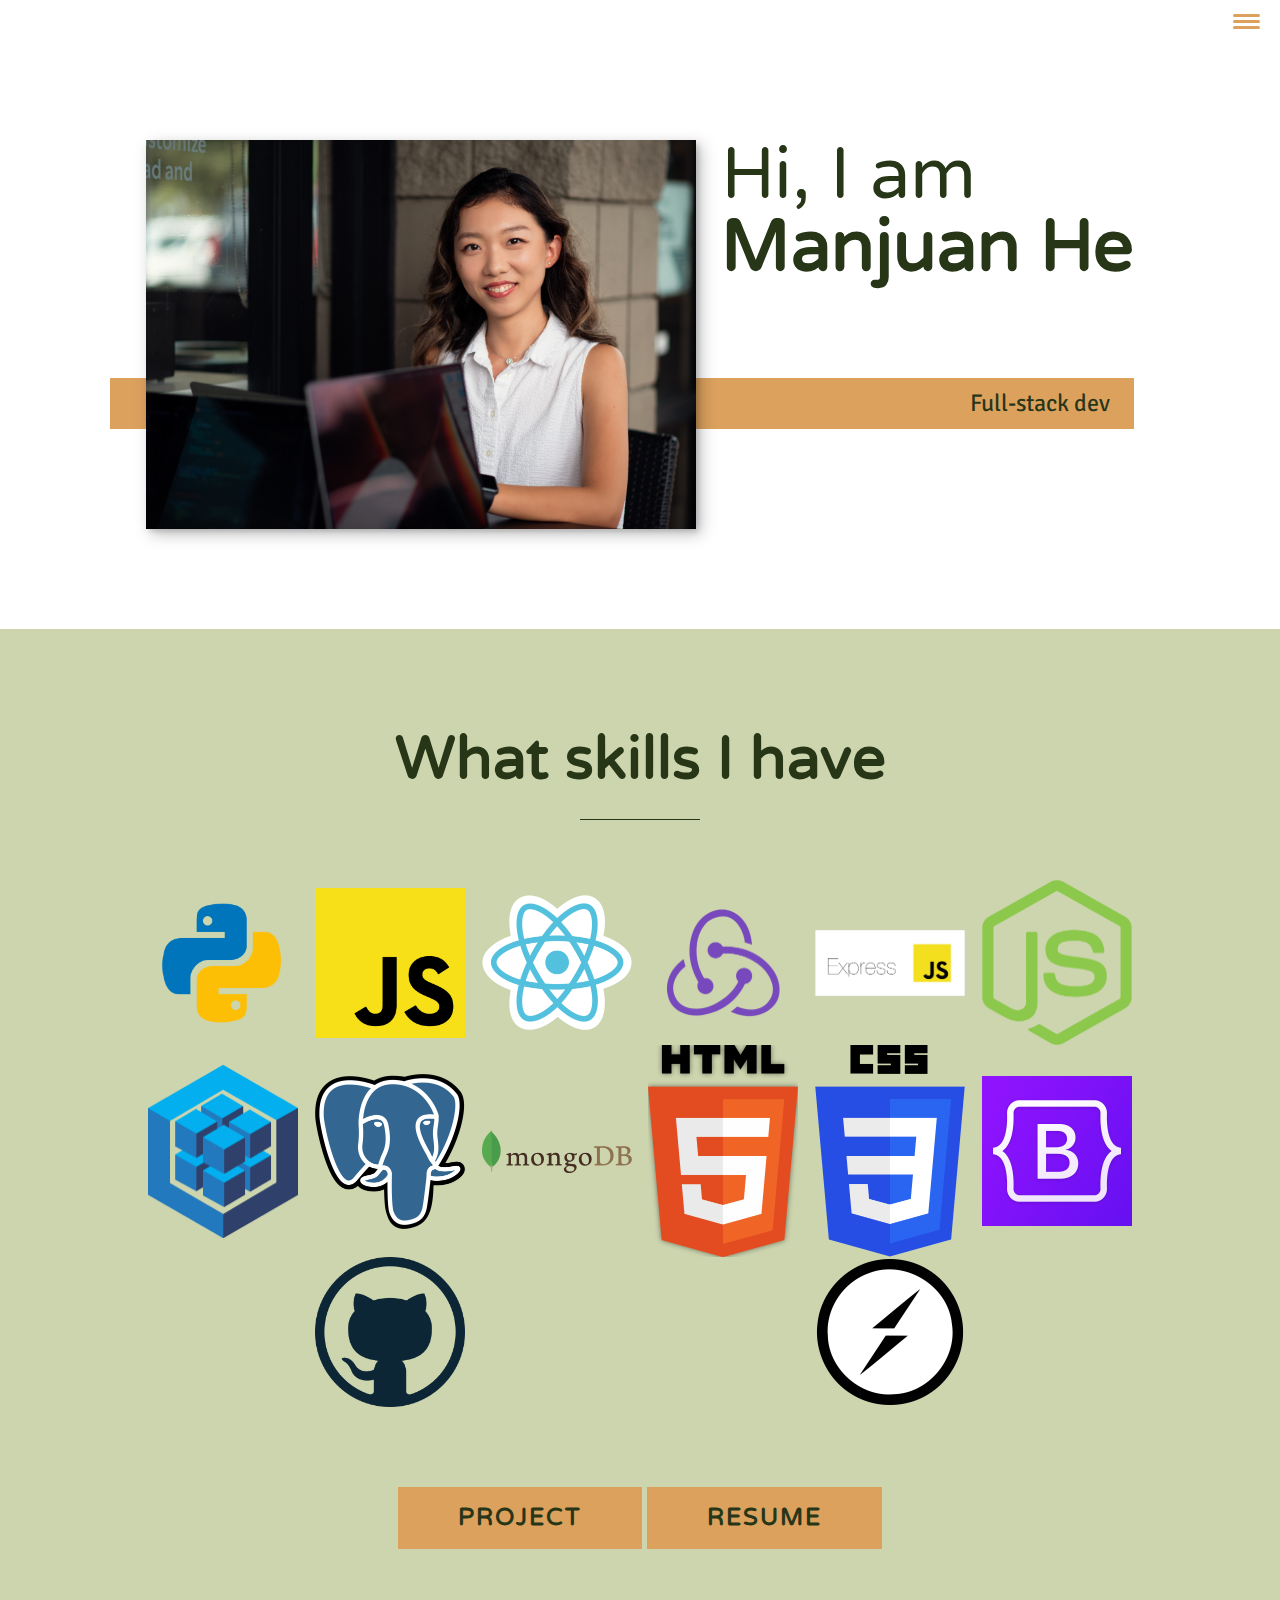
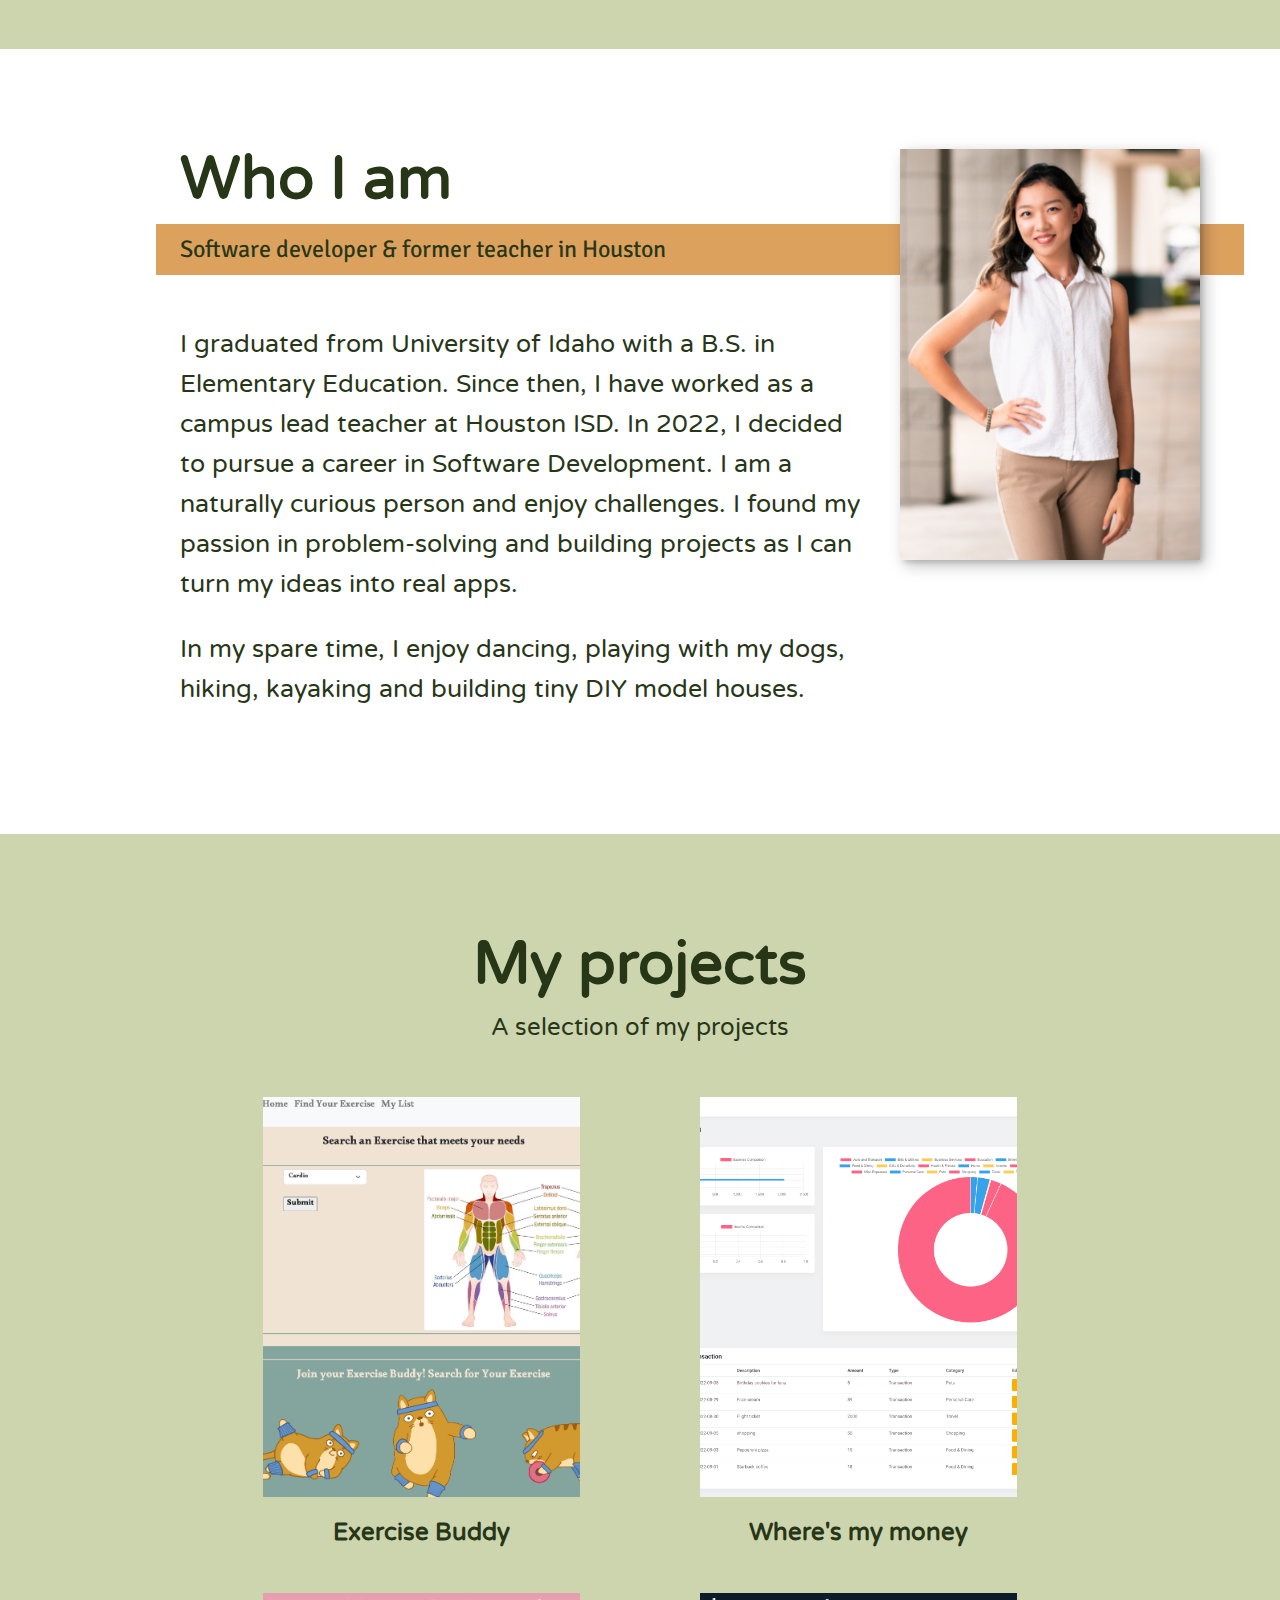
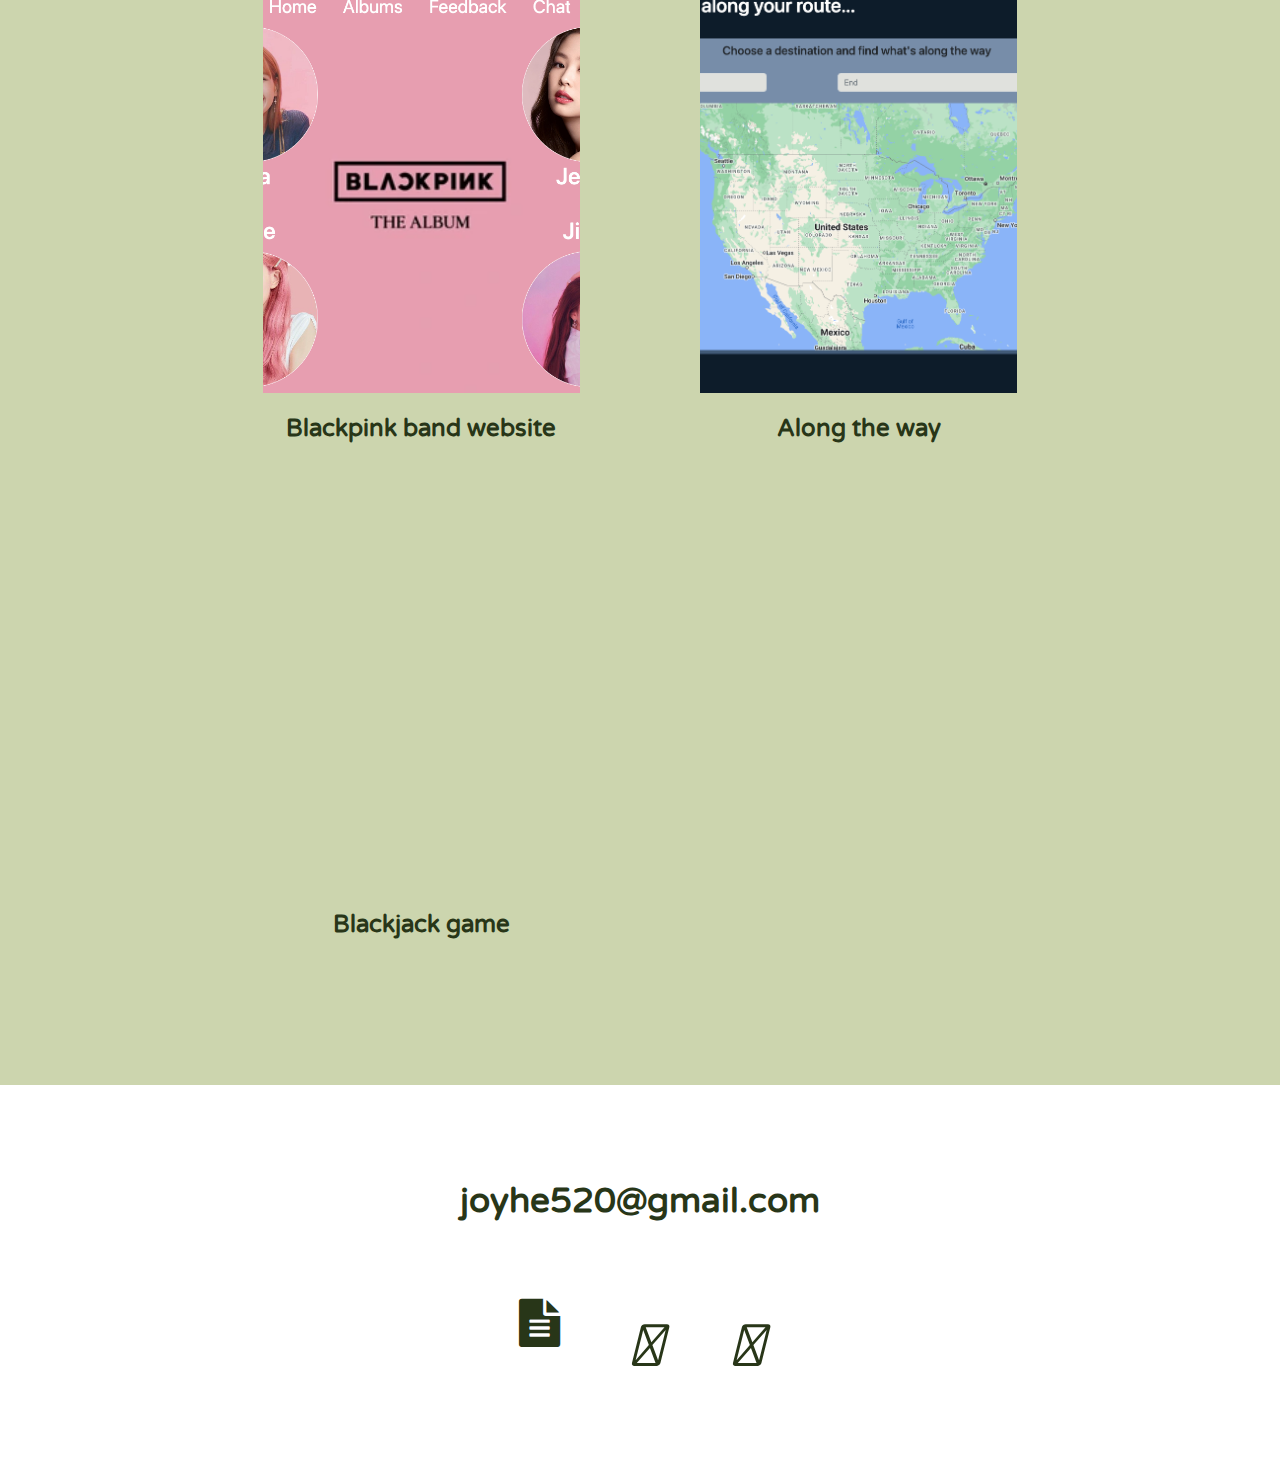
==== index.html @ 4881d10e "redux and mongodb skills added" ====
<!DOCTYPE html>
<html lang="en">
<head>
    <meta charset="UTF-8">
    <meta http-equiv="X-UA-Compatible" content="IE=edge">
    <meta name="viewport" content="width=device-width, initial-scale=1.0">
    <title>Manjuan Portfolio Website</title>
    <link rel="icon" type="image/x-icon" href="/img/favicon2.ico">

    <link rel="stylesheet" href="https://cdnjs.cloudflare.com/ajax/libs/normalize/7.0.0/normalize.min.css">
    <link rel="stylesheet" href="https://cdnjs.cloudflare.com/ajax/libs/font-awesome/5.11.2/css/all.css" integrity="sha256-46qynGAkLSFpVbEBog43gvNhfrOj+BmwXdxFgVK/Kvc=" crossorigin="anonymous" />  

    <!-- <link rel="stylesheet" href="https://fonts.googleapis.com/css?family=Source+Code+Pro:400,900|Source+Sans+Pro:300,900&display=swap" rel="stylesheet"> -->
    <link rel="stylesheet" href="css/style.css">
    <link rel="stylesheet" href="https://cdnjs.cloudflare.com/ajax/libs/font-awesome/4.7.0/css/font-awesome.min.css">

    <!-- <link href="https://fonts.googleapis.com/css2?family=Cormorant+SC&family=Edu+VIC+WA+NT+Beginner&family=Kanit:wght@200&family=Mouse+Memoirs&display=swap" rel="stylesheet"> -->

    <link rel="preconnect" href="https://fonts.googleapis.com">
    <link rel="preconnect" href="https://fonts.gstatic.com" crossorigin>
    <link href="https://fonts.googleapis.com/css2?family=Cormorant+SC&family=Edu+VIC+WA+NT+Beginner&family=Indie+Flower&family=Kanit:wght@200&family=Mouse+Memoirs&family=Roboto+Slab:wght@300&family=Signika+Negative&family=Varela+Round&display=swap" rel="stylesheet">
    
</head>
<body>
    
    <header>
        <div class="logo">
            <img src="" alt="">
        </div>

        <button class="nav-toggle" aria-label="toggle navigation">
            <span class="hamburger"></span>
        </button>

        <nav class="nav">
            <ul class="nav__list">
                
                <li class="nav__item"><a href="#home" class="nav__link">Home</a></li>
                <li class="nav__item"><a href="#skills" class="nav__link">My Skills</a></li>
                <li class="nav__item"><a href="#about" class="nav__link">About Me</a></li> 
                <li class="nav__item"><a href="#projects" class="nav__link">My Projects</a></li>
            </ul>
        </nav>
    </header>

    <!-- introduction -->
    <section class="intro" id="home">
        <h1 class="section__title section__title--intro">
            Hi, I am <strong>Manjuan He</strong>
        </h1>
        <p class="section__subtitle section__subtitle--intro"> Full-stack dev</p>
        <img src="img/mj.JPG" alt="a picture of Manjuan He" class="intro__img">
    </section>


   
    <!-- my skills -->
    <section class="my-skills" id="skills">
        <h2 class="section__title section__title--skills">What skills I have</h2>
        <div class="skill">
            <div class="skills">
                <img src="img/python.png" alt="python" class="skill-img">
                <img src="img/js.png" alt="js" class="skill-img">
                <img src="img/react.png" alt="react" class="skill-img">
                <img src="img/redux-logo.png" alt="redux" class="skill-img">
                <img src="img/express.png" alt="express" class="skill-img">
                <img src="img/nodejs.png" alt="node" class="skill-img">
                <img src="img/sequelize.png" alt="sequelize" class="skill-img">
                <img src="img/postgresql.png" alt="postgresql" class="skill-img">
                <img src="img/mongodb.png" alt="mongodb" class="skill-img">
                <img src="img/html.png" alt="html" class="skill-img">
                <img src="img/css.png" alt="css" class="skill-img">
                <img src="img/bootstrap.png" alt="bootstrap" class="skill-img">
                <img src="img/github.webp" alt="github" class="skill-img">
                <img src="img/socket_io.png" alt="socket.io" class="skill-img">
               
                
                
               
            </div>       
        </div>

        <a href="#projects" class="btn btn-skill">Project</a>
        <a href="img/manjuan_he_2022resume.pdf" class="btn btn-skill" target="_blank">Resume</a>
    </section>



     <!-- about me -->
     <section class="about-me" id="about">
        <h2 class="section__title section__title--about">Who I am</h2>
        <p class="section__subtitle section__subtitle--about">Software developer & former teacher in Houston</p>

        <div class="about-me__body">
            <p>I graduated from University of Idaho with a B.S. in Elementary Education. Since then, I have worked as a campus lead teacher at Houston ISD. In 2022, I decided to pursue a career in Software Development. I am a naturally curious person and enjoy challenges. I found my passion in problem-solving and building projects as I can turn my ideas into real apps.</p>
            <p>In my spare time, I enjoy dancing, playing with my dogs, hiking, kayaking and building tiny DIY model houses. </p>
        </div>

        <img src="img/mj22.png" alt="Manjuan He" class="about-me__img">
    </section>




    <!-- my project -->
    <section class="my-project" id="projects">
        <h2 class="section__title section__title--project">My projects</h2>
        <p class="section__subtitle section__subtitle--project">A selection of my projects</p>

        <div class="portfolio">
            <!-- Portfolio item 05 -->
            <a href="portfolio-item05.html" class="portfolio__item">
                <img src="img/exerciseBuddy.png" alt="" class="portfolio__img">
                <h3 class="portfolio-title">Exercise Buddy</h3>
            </a>

            <!-- Portfolio item 01 -->
            <a href="portfolio-item01.html" class="portfolio__item">
                <img src="img/budget.png" alt="" class="portfolio__img">
                <h3 class="portfolio-title">Where's my money</h3>
            </a>

            <!-- Portfolio item 02 -->
            <a href="portfolio-item02.html" class="portfolio__item">
                <img src="img/bandweb.png" alt="" class="portfolio__img">
                <h3 class="portfolio-title">Blackpink band website</h3>
            </a>

            <!-- Portfolio item 03 -->
            <a href="portfolio-item03.html" class="portfolio__item">
                <img src="img/alongtheway.png" alt="" class="portfolio__img">
                <h3 class="portfolio-title">Along the way</h3>
            </a>

            <!-- Portfolio item 04 -->
            <a href="portfolio-item04.html" class="portfolio__item">
                <img src="img/blackjack.png" alt="" class="portfolio__img">
                <h3 class="portfolio-title">Blackjack game</h3>
            </a>
        </div>
    </section>

    <!-- footer -->
    <footer class="footer">
        <a href="mailto:joyhe520@gmail.com" class="footer__link">joyhe520@gmail.com</a>
        <ul class="social-list">
            <li class="social-list__item">
                <a href="img/manjuan_he_2022resume.pdf" class="social-list__link" target="_blank">
                    <!-- <img src="img/linkedin.png" alt=""> -->
                    <i class="fa fa-file-text" style="font-size:48px"></i> 
                </a>
            </li>
            <li class="social-list__item">
                <a href="https://github.com/Joyhecoder" class="social-list__link" target="_blank">
                    <!-- <img class="icon" src="img/github.webp"> -->
                    <i class="fab fa-github"></i> 
                </a>
            </li>
            <li class="social-list__item">
                <a href="https://www.linkedin.com/in/manjuan-he-0a926a23a/" class="social-list__link" target="_blank">
                    <!-- <img src="img/linkedin.png" alt=""> -->
                     <i class="fab fa-linkedin"></i>
                </a>
            </li>
        </ul>
    </footer>

    <script src="js/index.js"></script>
</body>
</html>
---- css/style.css ----
*,
*::before,
*::after{
    box-sizing:border-box;
}


:root {
    /* --ff-primary: 'Source Sans Pro', sans-serif;
    --ff-secondary: 'Source Code Pro', monospace; */

    /* --ff-primary: 'Roboto Slab', serif; */
    --ff-primary: 'Varela Round', sans-serif;
    /* --ff-primary: 'Varela Round', sans-serif; */
    --ff-secondary: 'Signika Negative', sans-serif;

    --fw-reg: 400;
    --fw-bold: 900;

    --clr-light: #fefae0;
    --clr-dark: #283618;
    --clr-accent: #dda15e;

    --fs-h1: 3rem;
    --fs-h2: 2.55rem;
    --fs-h3: 2.25rem;
    --fs-body: 2.5rem;

    --bs: 0.25em 0.25em 0.75em rgba(0,0,0,.25),
          0.125em 0.125em  0.25em rgba(0,0,0,.15);
}

@media (min-width: 800px){
    :root {
        --fs-h1: 4.5rem;
        --fs-h2: 3.75rem;
        --fs-h3: 1.5rem;
        --fs-body: 1.25rem;
    }
}

/* General styles */

html {
    scroll-behavior: smooth;
}

body{
    background-color: car(--clr-light);
    color: var(--clr-dark);
    margin: 0;
    font-family: var(--ff-primary);
    font-size:var(--fs-body);
    line-height: 1.6;
}

section{
    padding: 5em 2em;
}

img{
    display: block;
    max-width: 100%;

}

strong {
    font-weight: var(--fw-bold);
}

:focus {
    outline: 3px solid var(--clr-accent);
    outline-offset: 3px;
}

/* buttons */

.btn {
    display: inline-block;
    padding: .5em 2.5em;
    background: var(--clr-accent);
    color: var(--clr-dark);
    text-decoration: none;
    cursor: pointer;
    font-size: 1.5rem;
    text-transform: uppercase;
    letter-spacing: 2px;
    font-weight: var(--fw-bold);
    transition: transform 200ms ease-in-out;
}

.btn:hover{
    transform: scale(1.1);
}

a:link {
    text-decoration:none;
}


a:hover {
    text-decoration: underline;
}

/* Typography */

h1,
h2,
h3 {
    line-height: 1;
    margin: 0;
}

h1{
    font-size: var(--fs-h1)
}

h2{
    font-size: var(--fs-h2)
}

h3{
    font-size: var(--fs-h3)
}

.section__title{
    margin-bottom: .25em;

}

.section__title--intro{
    font-weight: var(--fw-reg)
}

.section__title--intro strong{
    display: block;
}


.section__subtitle{
    margin: 0;
    font-size: var(--fs-h3);
}

.section__subtitle--intro,
.section__subtitle--about {
    background: var(--clr-accent);
    padding: .25em 1em;
    font-family: var(--ff-secondary);
    margin-bottom: 1em;
}

.section__subtitile--project {
    color: var(--clr-accent);
    font-weight: var(--fw-bold);
    margin-bottom: 2em;
}


/* header */

header {
    display: flex;
    justify-content: space-between;
    padding: 1em;
}

.logo {
    max-width: 100px;
}

.nav {
    position: fixed;
    background: var(--clr-dark);
    color: var(--clr-light);
    top: 0;
    bottom:0;
    left:0;
    right:0;
    z-index: 100;

    transform: translateX(100%);
    transition: transform 250ms cubic-bezier(.5, 0, .5, 1);

}

.nav__list {
    list-style: none;
    display: flex;
    height: 100%;
    flex-direction: column;
    justify-content: space-evenly;
    align-items: center;
    margin: 0;
    padding: 0;
}

.nav__link {
    color: inherit;
    font-weight: var(--fw-bold);
    font-size: var(--fs-h2);
    text-decoration: none;
}

.nav__link:hover {
    color: var(--clr-accent);
}

.nav-toggle {
    padding: .5em;
    background: transparent;
    border: 0;
    cursor: pointer;
    position: absolute;
    right: 1em;
    top: 1em;
    z-index: 1000;
}

.nav-open .nav{
    transform: translateX(0);
}

.nav-open .nav-toggle {
    position: fixed;
}

.nav-open .hamburger {
    transform: rotate(.625turn);
}

.nav-open .hamburger::before {
    transform: rotate(90deg) translateX(-6px);
}

.nav-open .hamburger::after {
    opacity: 0;
}

.hamburger {
    display: block;
    position: relative;
}

.hamburger,
.hamburger::before,
.hamburger::after {
    background: var(--clr-accent);
    width: 2em;
    height: 3px;
    border-radius: 1em;
    transition: transform 250ms ease-in-out;
}


.hamburger::before,
.hamburger::after {
    content: '';
    position: absolute;
    left: 0;
    right: 0;
}

.hamburger::before {
    top: 6px;
}
.hamburger::after {
    bottom: 6px;
}


/* intro section */

.intro {
    position: relative;
}

.intro__img {
    box-shadow: var(--bs);
    
}

.section__subtitle--intro{
    display: inline-block;
    
    
}

.section__title--intro{
    margin-left: 25px;
}

@media (min-width: 600px) {
    .intro{
        display: grid;
        width: min-content;
        margin: 0 auto;
        grid-column-gap: 1 em;
        grid-template-areas: 
            "img title"
            "img subtitle";
        grid-template-columns: min-content max-content;
      
    }

    .intro__img {
        grid-area: img;
        min-width: 550px;
        position: relative;
        z-index: 2;
    }

    .section__subtitle--intro{
        align-self: start;
        grid-column: -1 / 1;
        grid-row: 2;
        text-align: right;
        position: relative;
        left: -1.5em;
        width: calc(100% + 1.5em);
    }
}






/* skills section */
.skills{
    display: flex;
    flex-wrap: wrap;
}

.skill-img {
    width: 15%;
    margin: auto;
}

.my-skills{
    background-color: #ccd5ae;
    text-align: center;
}

.section__title--skills {
    /* color: var(--clr-accent); */
    position: relative;
}

.section__title--skills::after{
    content: '';
    display: block;
    width: 2em;
    height: 1px;
    margin: 0.5em auto 1em;
    background: var(--clr-dark);
    /* opacity: 0.25; */
}

.skill{
    margin-bottom: 4em;
}

.skills {
    max-width: 500px;
    margin: 0 auto;
   
}

@media (min-width: 800px) {
    .skills {
        display: flex;
        /* justify-content: space-between; */
        max-width: 1000px;
        /* margin-left: 10%; */
        /* margin-right: 10%; */
      
    }    

    .my-skills {
        width: 100%;
        margin-bottom: 0;
    }

    
}


/* about me */
.about-me {
    max-width: 1000px;
    margin: 0 auto;
}

.about-me__img {
    box-shadow: var(--bs);
    min-width: 300px;
}

.about-me__body {
    font-size: 25px;
}

@media (min-width: 600px) {
    .about-me {
        display: grid;
        grid-template-columns: 1fr 200px;
        grid-template-areas: 
            "title img"
            "subtitle img"
            "text img";
        grid-column-gap: 2em;
    }

    .section__title--about {
        grid-area: title;
    }

    .section__subtitle--about {
        grid-column: 1 / -1;
        grid-row: 2;
        position: relative;
        left: -1em;
        width: calc(100% + 7em);
        /* width: calc(100% + 2em); */
        padding-left: 1em;
        padding-right: calc(200px + 4em);
    }

    .about-me__img {
        /* grid-row: 1 / -1;
        grid-column: 2;
        max-width: 300px; */
        grid-area: img;
        position: relative;
        z-index: 2;
    }
}


/* my projects */

.my-project {
    background-color: #ccd5ae;
    text-align: center;
    display: flex;
    flex-direction: column;
    align-items: center;
}

.portfolio {
    display: grid;
    grid-template-columns: repeat(auto-fit, minmax(300px, 1fr));
    margin-top: 50px;
    
}

.portfolio__item {
    /* background: var(--clr-accent); */
    overflow: hidden;
    margin-left:3em;
    margin-right:3em;

}

.portfolio__img {
    height: 400px;
    /* width: 1500px; */
    object-fit: cover;
    transition: 
        transform 750ms cubic-bezier(.5, 0, .5, 1),
        opacity 250ms linear;
   
}

.portfolio__item:focus {
    position: relative;
    z-index: 2;
}

.portfolio__img:hover,
.portfolio__item:focus .portfolio__img {
    transform: scale(1.2);
    opacity: .5;
}

.portfolio-title {
    color: var(--clr-dark);
   
    padding-top: 1em;
    padding-bottom: 2em;
}





/* footer */

.footer {
    /* background:var(--clr-accent); */
    color: var(--clr-dark);
    text-align: center;
    padding: 2.5em 0;
    /* font-size: var(--fs-h3); */
    font-size: 1.75em;
}

.footer a {
    color: inherit;
    text-decoration: none;
}

.footer__link {
    /* font-size: var(--fs-h3); */
    font-weight: var(--fw-bold);
}

.footer__link:hover,
.social-list__link:hover {
    opacity: .7;
}

.footer__link:hover {
    text-decoration: underline;
}

.social-list {
    list-style: none;
    display: flex;
    justify-content: center;
    margin: 2em 0;
    margin-bottom: 0;
    padding: 0;
}

.social-list__item {
    margin: 0 .5em;
}

.social-list__link {
    padding: .5em;
}

.fab {
    font-size: var(--fs-h2)
}


/* individual portfolio item styles */

.portfolio-item-individual {
    padding: 0 2em 2em;
    max-width: 1000px;
    margin: 0 auto;
    font-size: 25px;
    display:flex;
    flex-direction: column;
    align-items: center;
}

.portfolio-item-individual p {
    max-width: 1000px;
    margin-left: auto;
    margin-right: auto;
}



.links {
    display: flexbox;
    justify-content: space-between;
    font-size: var(--fs-h3);
    text-decoration: none;
    font-weight: var(--fw-bold);
}

.portfolio-background {
    background-color: #ccd5ae;
    padding-top: 15px;
   
}

@media (max-width: 900px) {
    iframe {
        max-width: 600px;
        margin-left: 15%;
    }

    .portfolio-item-individual .portfolio-background {
        width: 900px;
       
    }
}

@media (max-width: 650px) {
    .portfolio-item-individual .portfolio-background {
        width: 650px;
       
    }

    iframe {
        max-width: 300px;
        max-height: 300px;
        margin-left: 5%;
    }

    .portfolio-item-individual p {
        font-size: 1em;
    }

    a {
        font-size: .75em;
    }

    .footer__link {
        font-size: .25em;
    }
    .footer {
        padding-top: .2em;
    }

    .social-list {
        margin-top: .3em;
        margin-bottom: auto;
    }
}

/* @media (max-width: 600px) {
    video {
        max-width: 400px;
        margin-left: 5%;
    }
} */


/* responsive for small screen */

@media (max-width: 600px) {

    /* index page */
    .intro {
        padding-top: 1.75em;
        padding-bottom: 1em;
    }

    .my-skills {
        padding-top: 1.75em;
        padding-bottom: 1em;
    }

    .skill {
        margin-bottom: 1em;
    }

    .btn-skill {
        width: 200px;
        padding: 0px;
    }

    .about-me {
        padding-top: 1.75em;
        padding-bottom: 1em;
        display: flex;
        flex-direction: column;
        align-items: center;
    }

    .my-project {
        padding-top: 1.75em;
        padding-bottom: 1em;
    }



    .portfolio__item {
        width: 100%;
        justify-content: center;
        margin-left: auto;
        margin-right: auto;
        /* may need to change */
    }

}
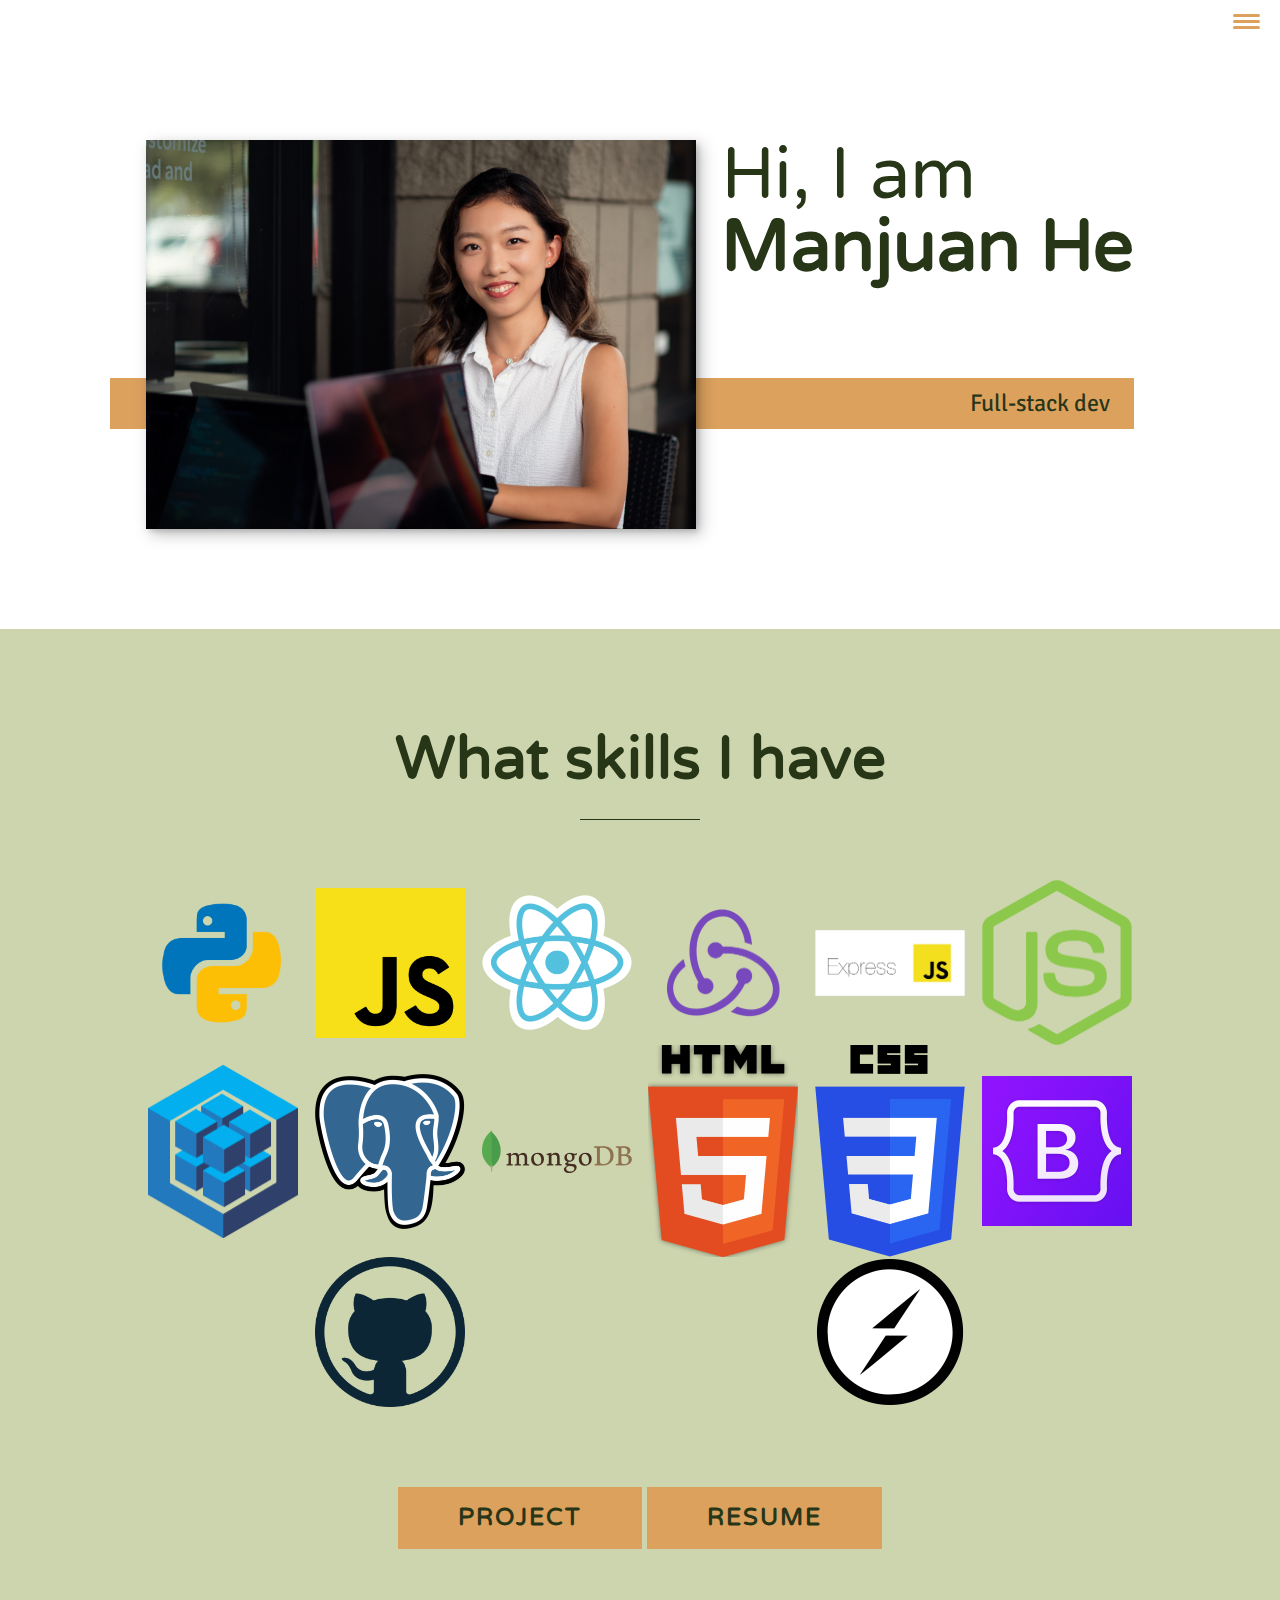
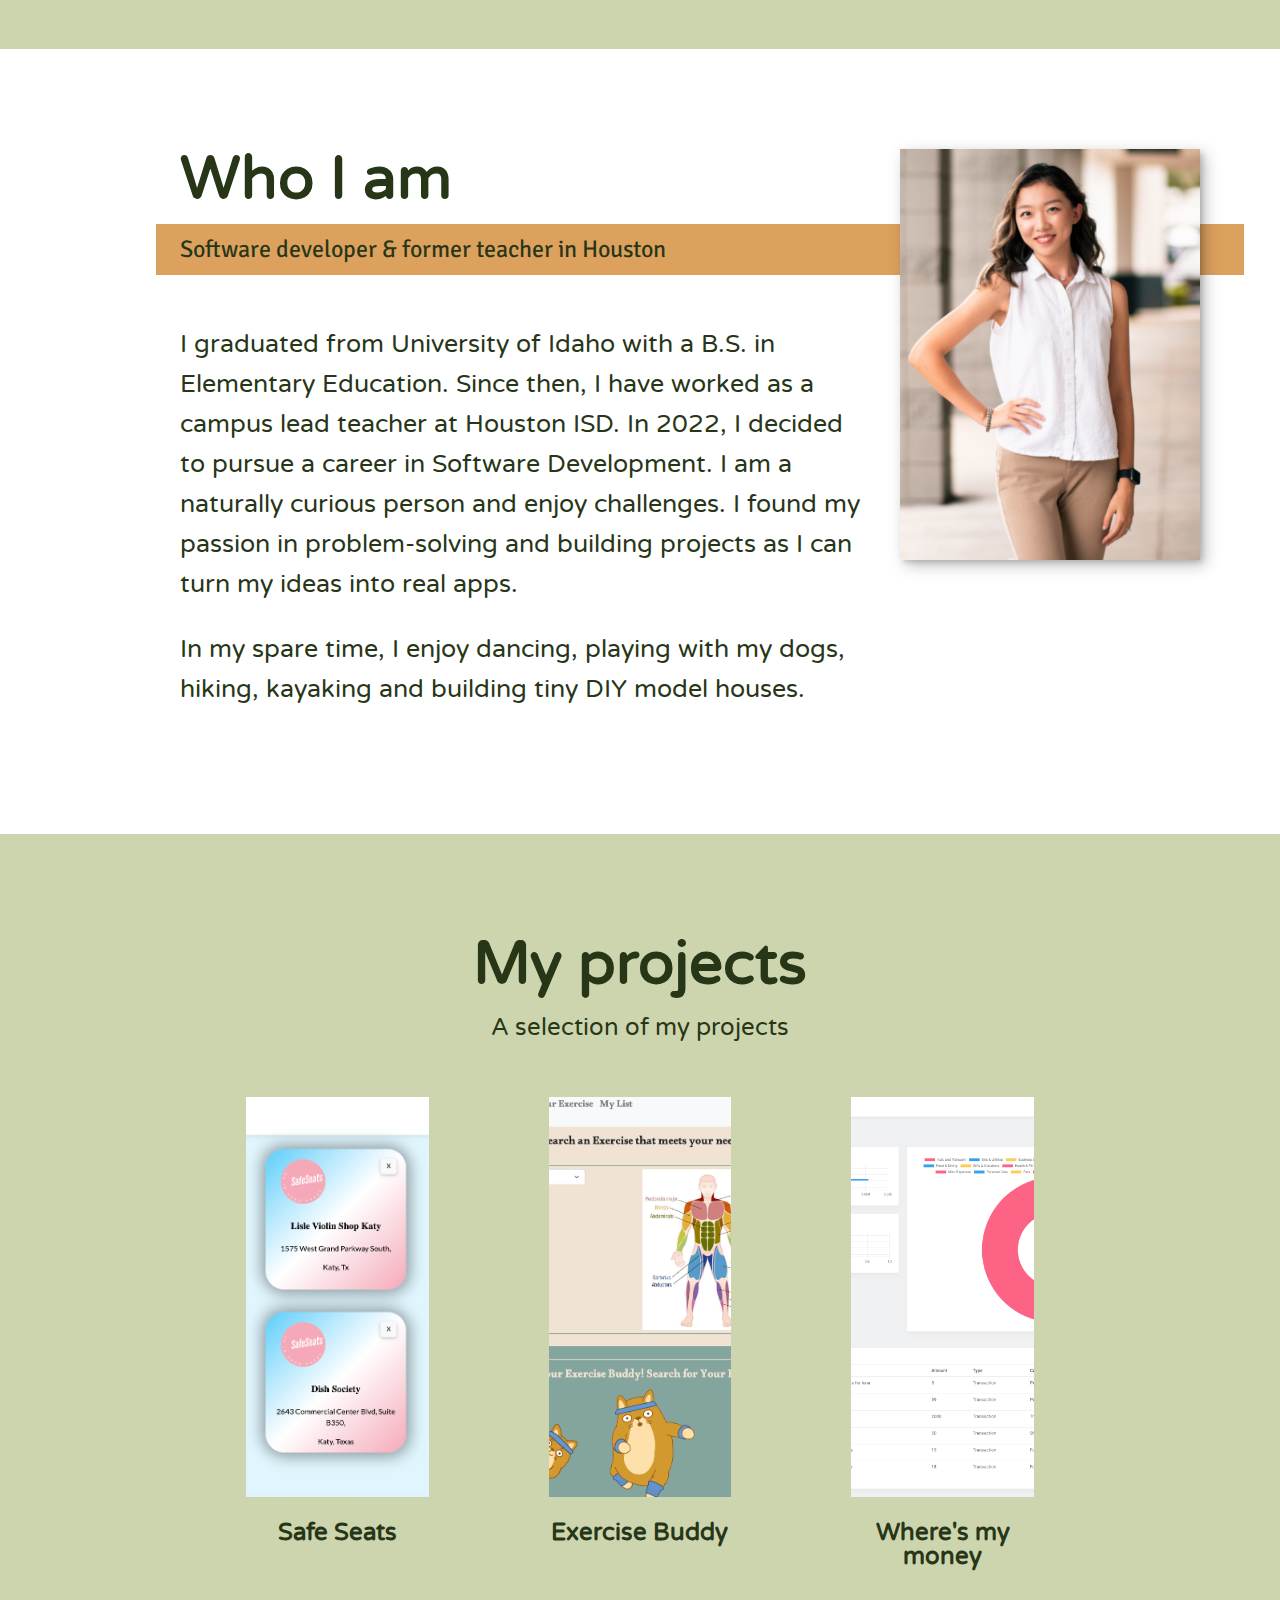
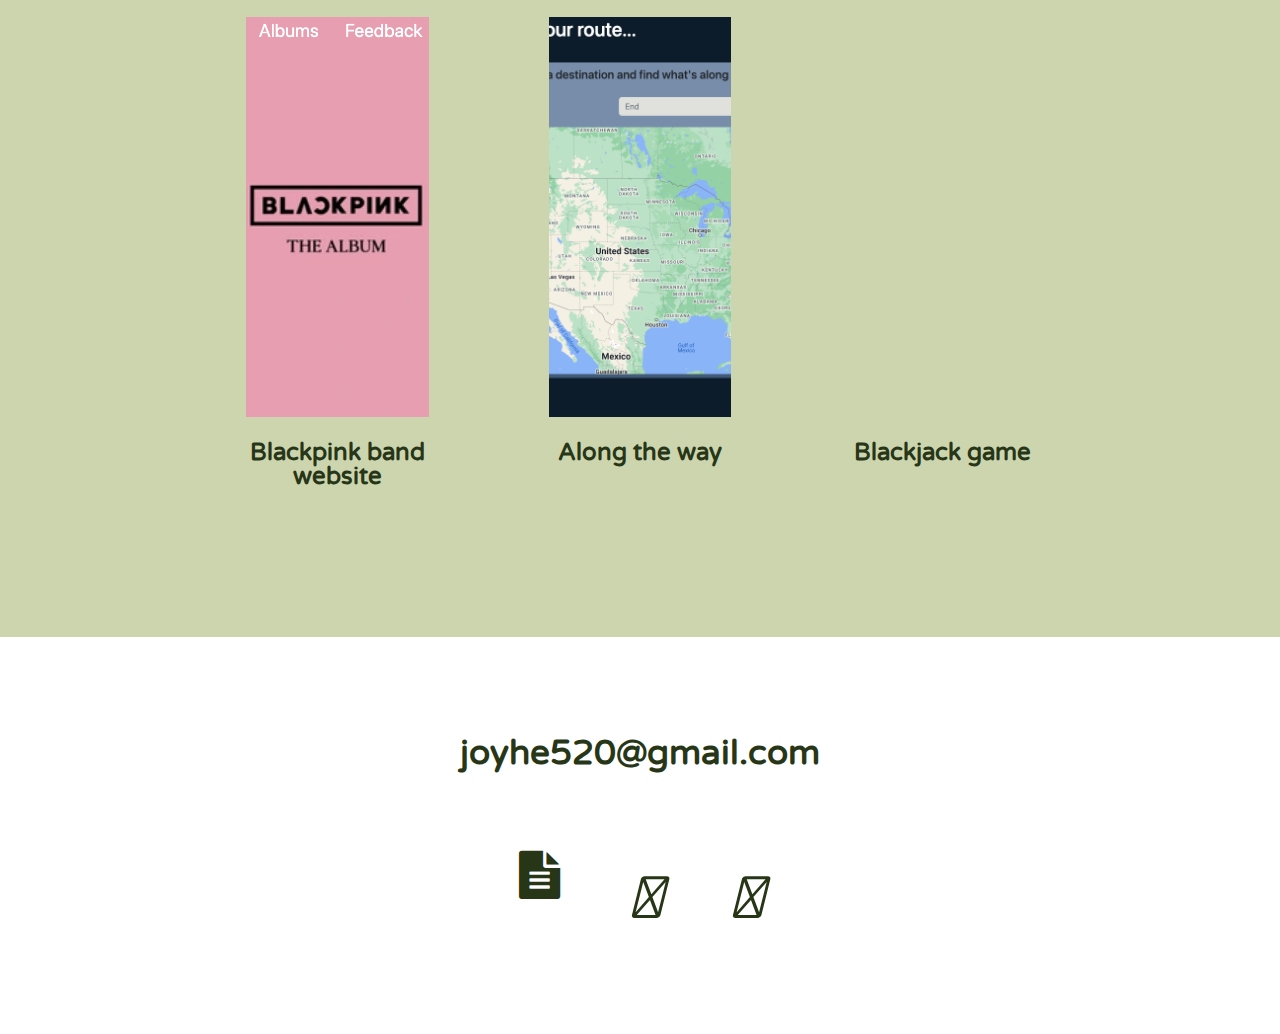
==== commit 241f424c: "upload capstone project" ====
--- a/index.html
+++ b/index.html
@@ -108,6 +108,12 @@
         <p class="section__subtitle section__subtitle--project">A selection of my projects</p>
 
         <div class="portfolio">
+            <!-- Portfolio item 06 -->
+            <a href="portfolio-item06.html" class="portfolio__item">
+                <img src="img/capstone_favoritePage.png" alt="" class="portfolio__img">
+                <h3 class="portfolio-title">Safe Seats</h3>
+            </a>
+
             <!-- Portfolio item 05 -->
             <a href="portfolio-item05.html" class="portfolio__item">
                 <img src="img/exerciseBuddy.png" alt="" class="portfolio__img">
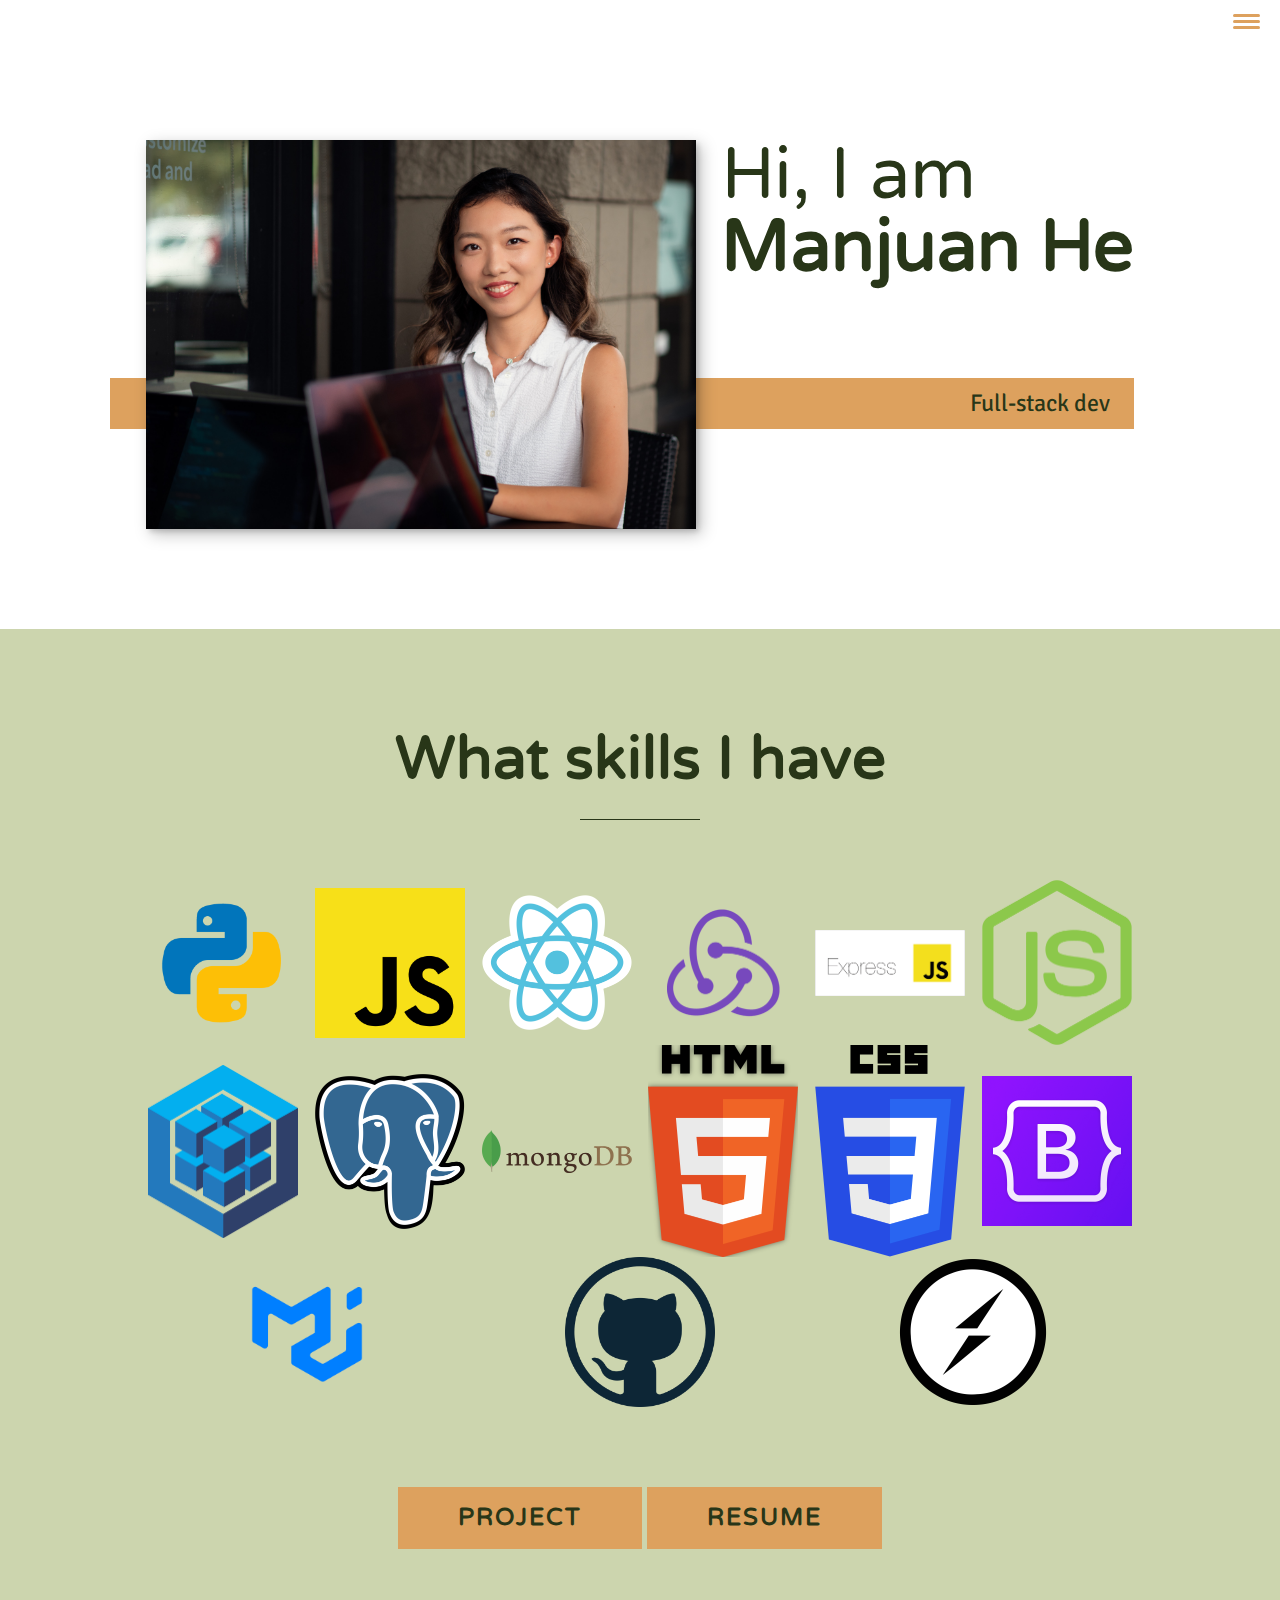
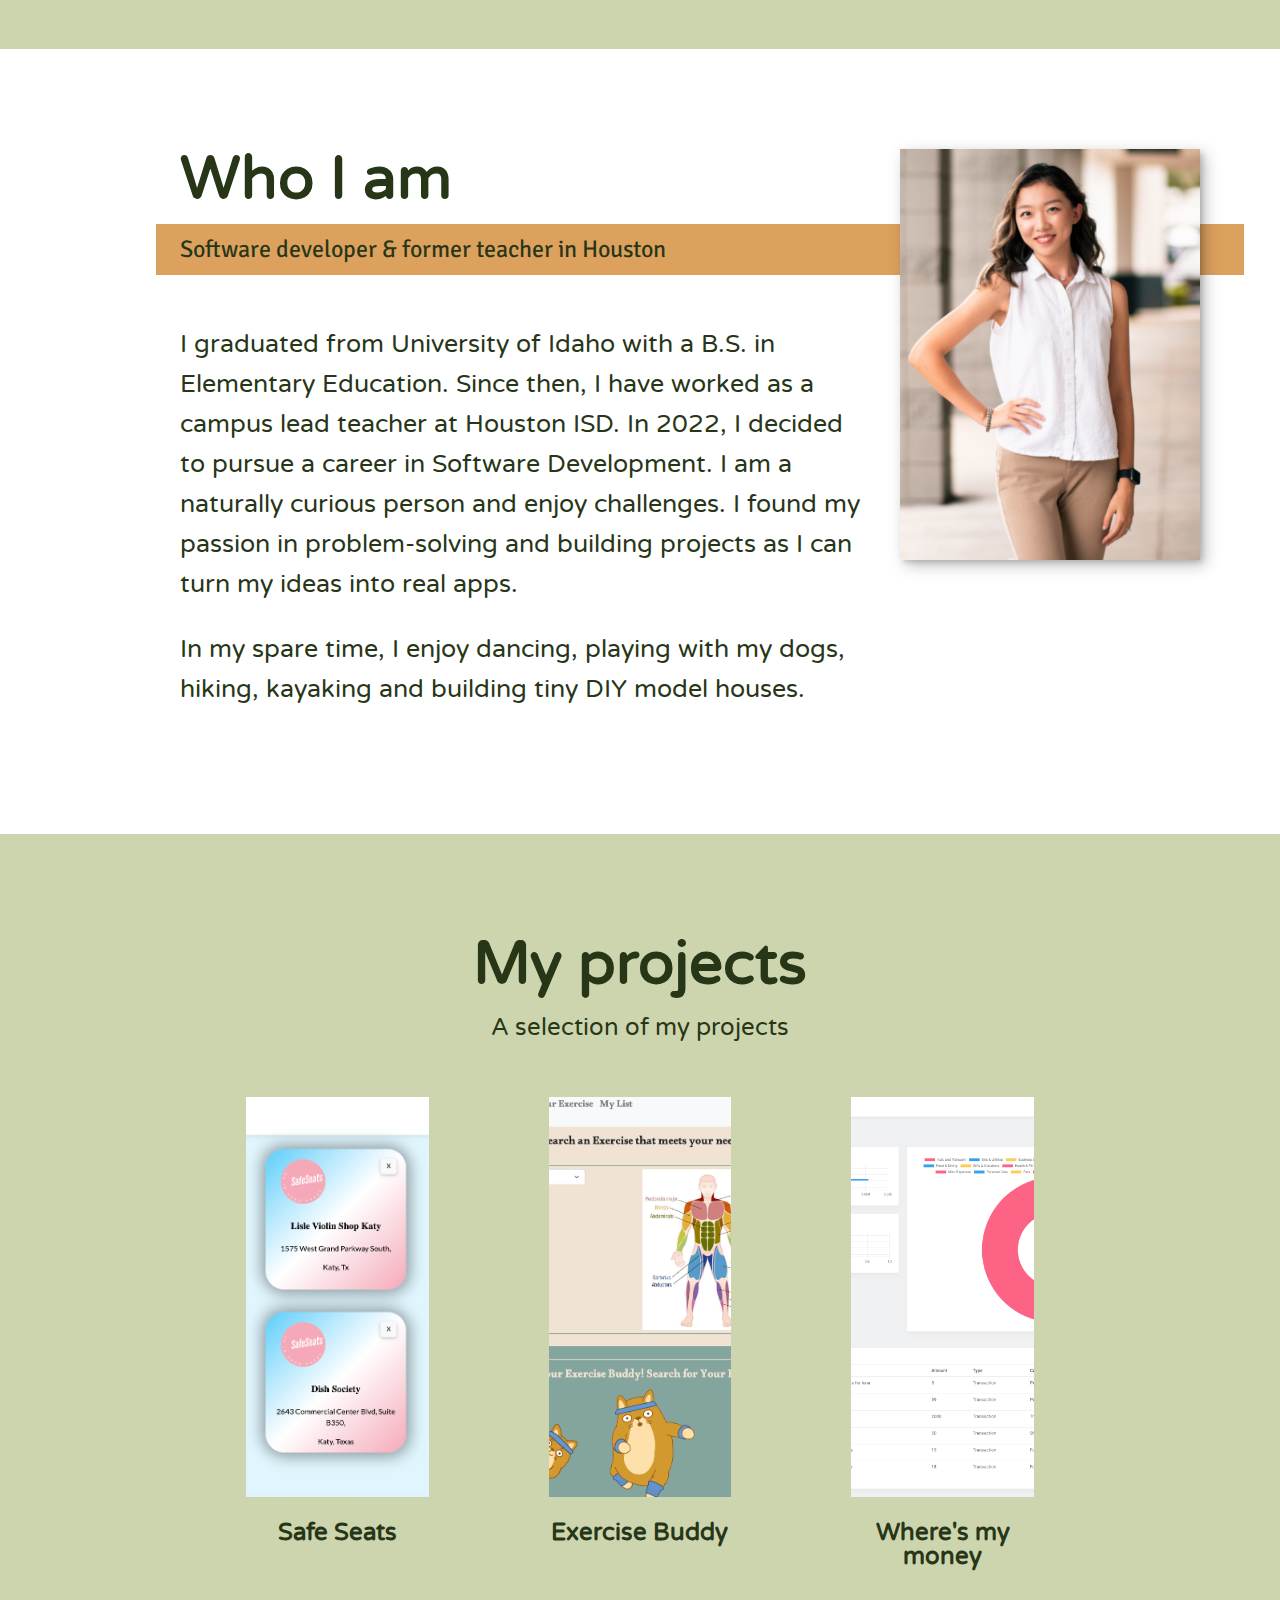
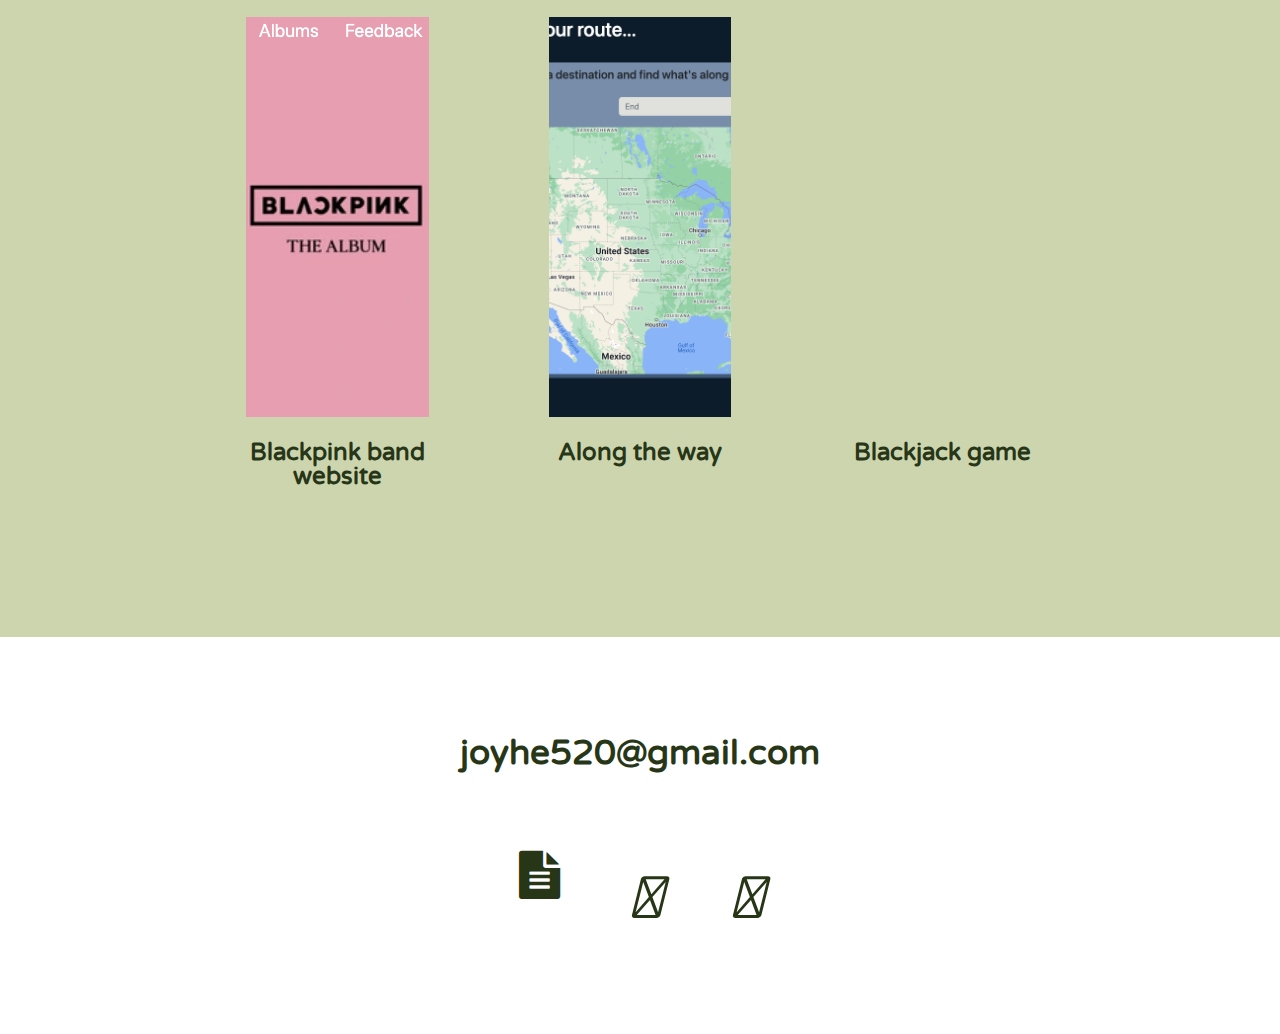
==== commit efe41838: "mui and resume" ====
--- a/index.html
+++ b/index.html
@@ -71,6 +71,7 @@
                 <img src="img/html.png" alt="html" class="skill-img">
                 <img src="img/css.png" alt="css" class="skill-img">
                 <img src="img/bootstrap.png" alt="bootstrap" class="skill-img">
+                <img src="img/mui.png" alt="mui" class="skill-img">
                 <img src="img/github.webp" alt="github" class="skill-img">
                 <img src="img/socket_io.png" alt="socket.io" class="skill-img">
                
@@ -81,7 +82,7 @@
         </div>
 
         <a href="#projects" class="btn btn-skill">Project</a>
-        <a href="img/manjuan_he_2022resume.pdf" class="btn btn-skill" target="_blank">Resume</a>
+        <a href="img/manjuan_he_resume.pdf" class="btn btn-skill" target="_blank">Resume</a>
     </section>
 
 
@@ -151,7 +152,7 @@
         <a href="mailto:joyhe520@gmail.com" class="footer__link">joyhe520@gmail.com</a>
         <ul class="social-list">
             <li class="social-list__item">
-                <a href="img/manjuan_he_2022resume.pdf" class="social-list__link" target="_blank">
+                <a href="img/manjuan_he_resume.pdf" class="social-list__link" target="_blank">
                     <!-- <img src="img/linkedin.png" alt=""> -->
                     <i class="fa fa-file-text" style="font-size:48px"></i> 
                 </a>
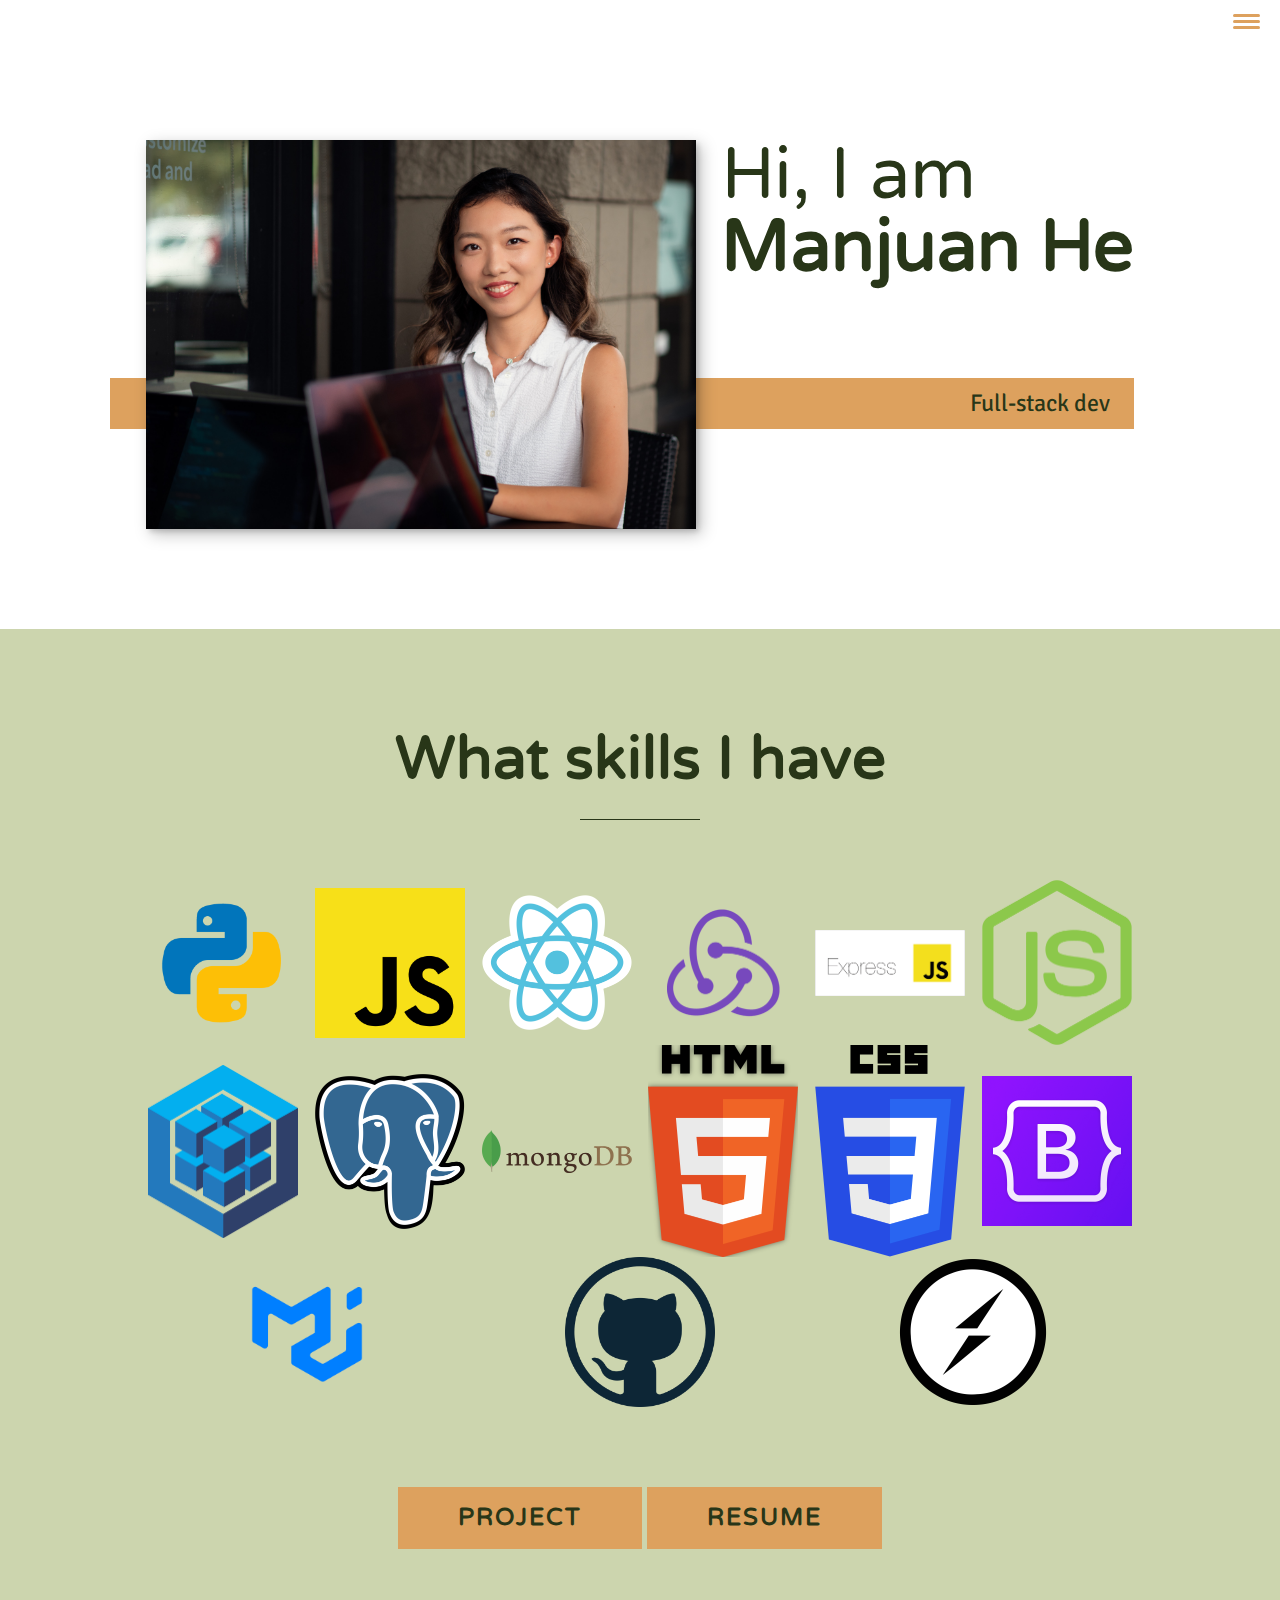
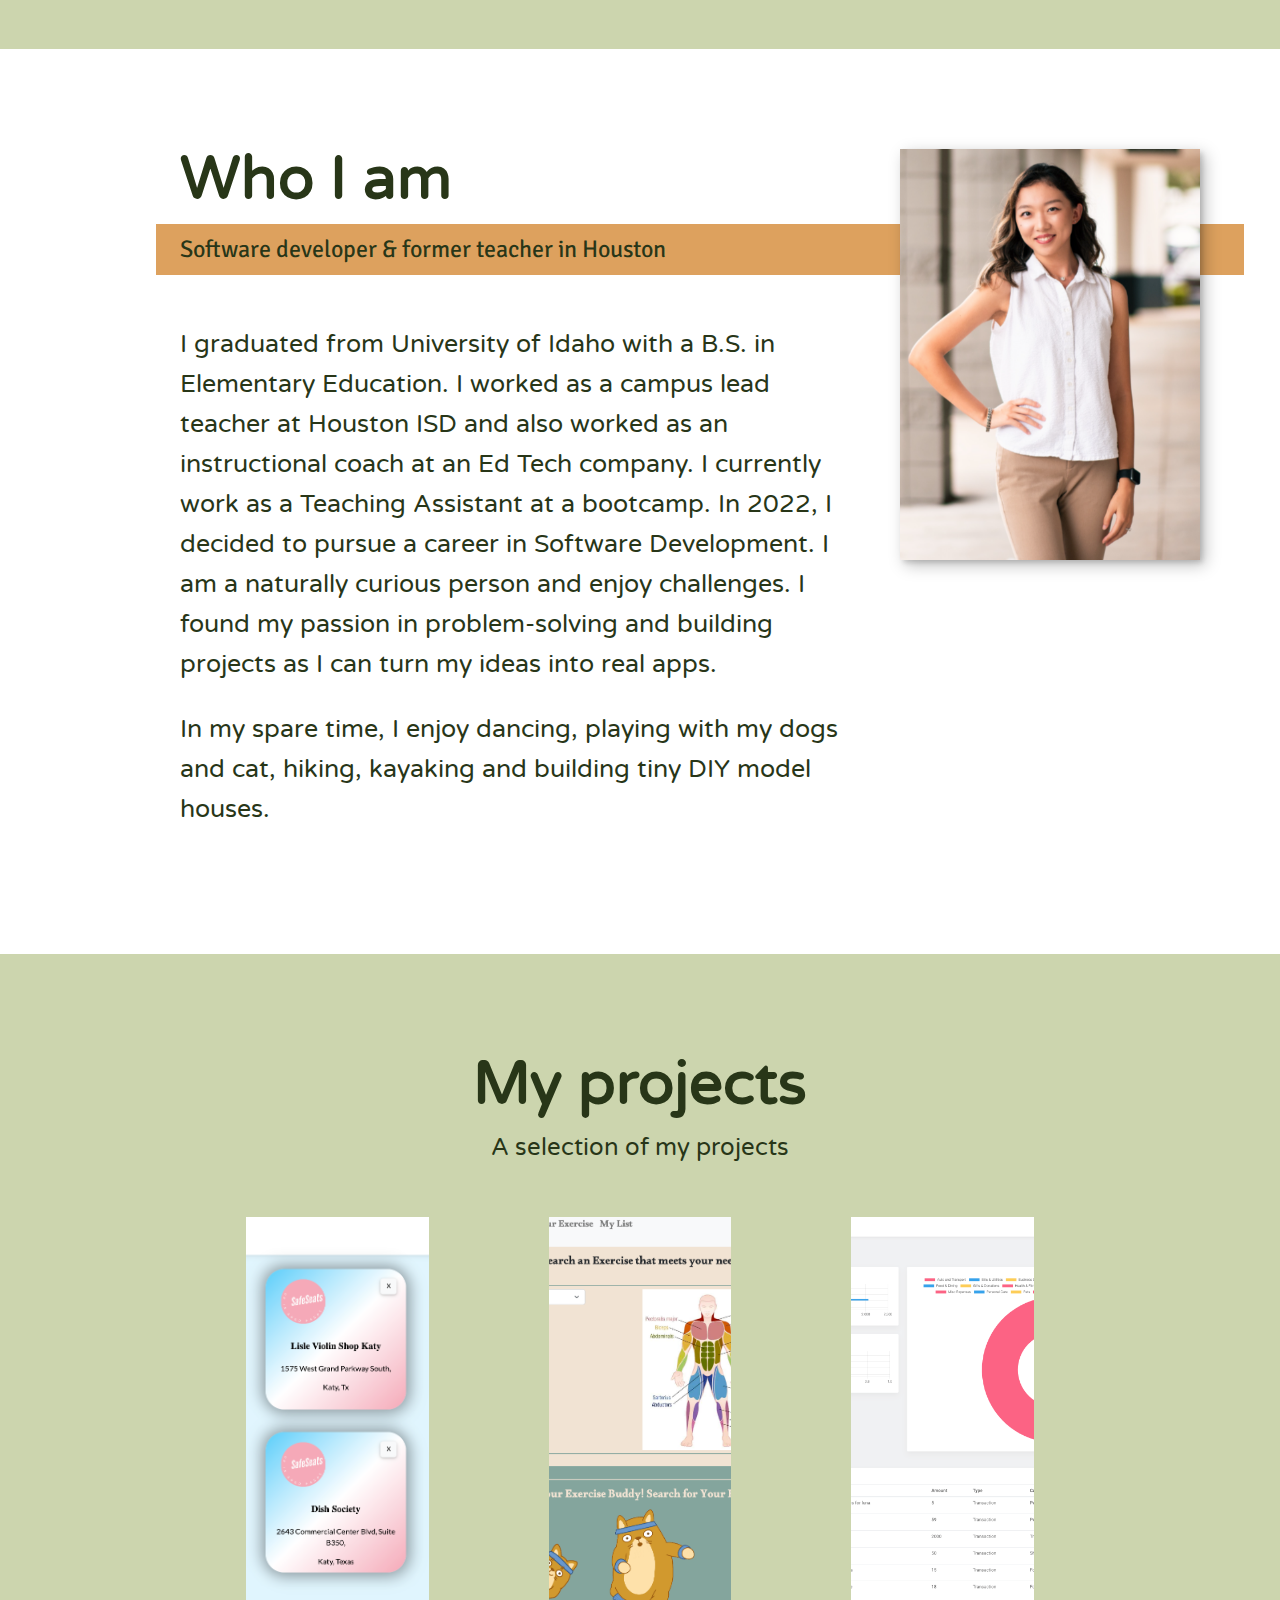
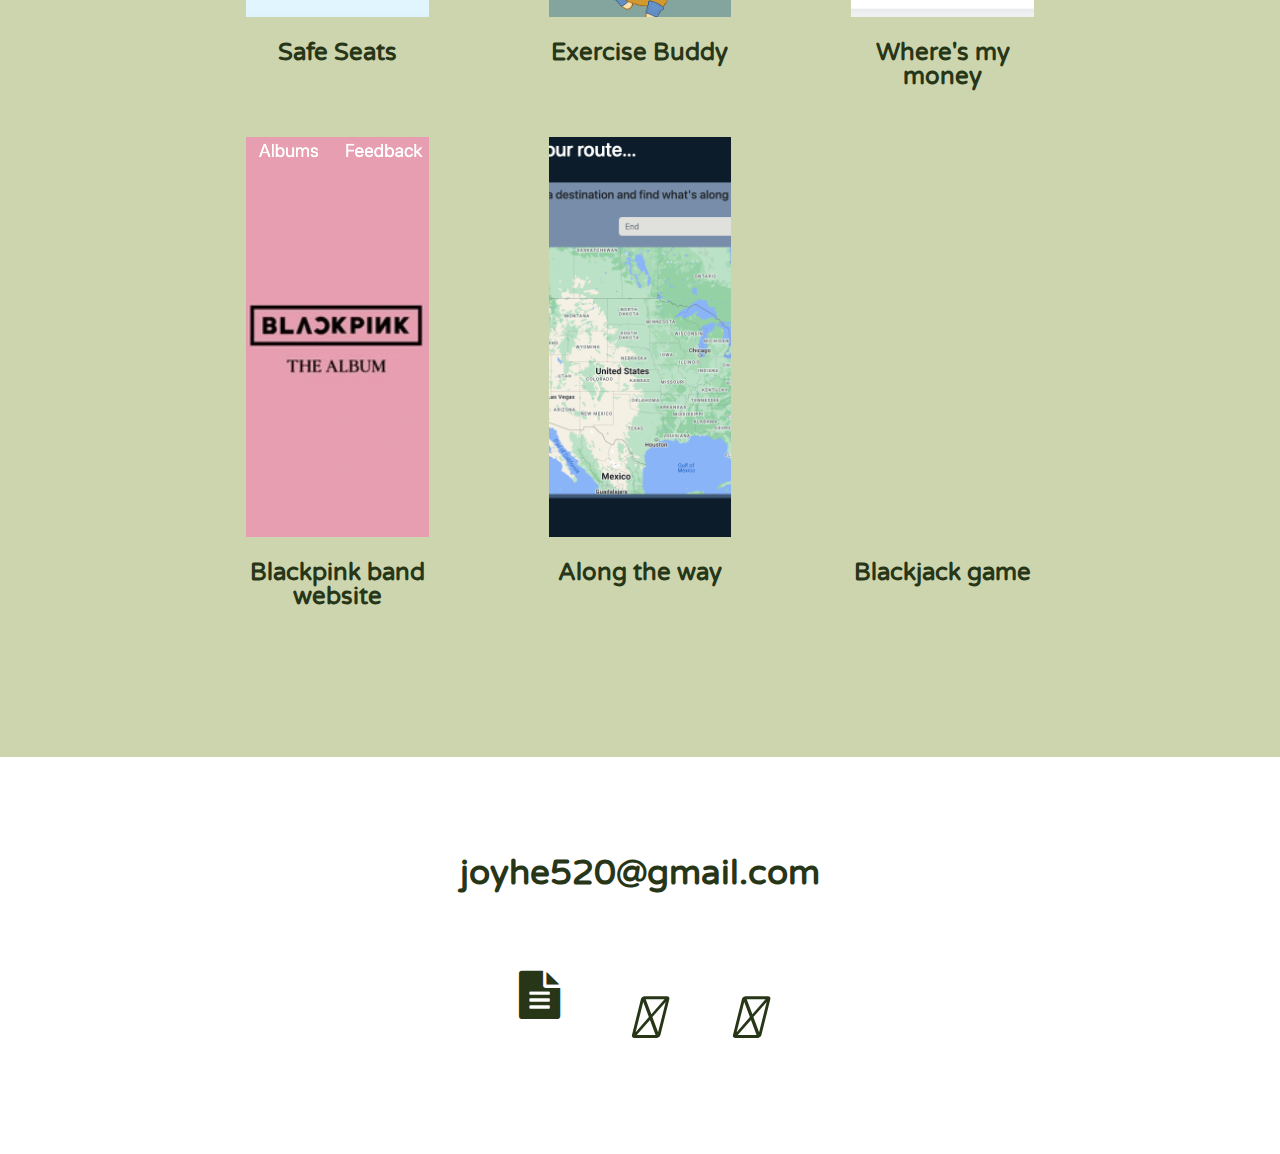
==== commit 098a9e28: "update introduction" ====
--- a/index.html
+++ b/index.html
@@ -93,8 +93,8 @@
         <p class="section__subtitle section__subtitle--about">Software developer & former teacher in Houston</p>
 
         <div class="about-me__body">
-            <p>I graduated from University of Idaho with a B.S. in Elementary Education. Since then, I have worked as a campus lead teacher at Houston ISD. In 2022, I decided to pursue a career in Software Development. I am a naturally curious person and enjoy challenges. I found my passion in problem-solving and building projects as I can turn my ideas into real apps.</p>
-            <p>In my spare time, I enjoy dancing, playing with my dogs, hiking, kayaking and building tiny DIY model houses. </p>
+            <p>I graduated from University of Idaho with a B.S. in Elementary Education. I worked as a campus lead teacher at Houston ISD and also worked as an instructional coach at an Ed Tech company. I currently work as a Teaching Assistant at a bootcamp. In 2022, I decided to pursue a career in Software Development. I am a naturally curious person and enjoy challenges. I found my passion in problem-solving and building projects as I can turn my ideas into real apps.</p>
+            <p>In my spare time, I enjoy dancing, playing with my dogs and cat, hiking, kayaking and building tiny DIY model houses. </p>
         </div>
 
         <img src="img/mj22.png" alt="Manjuan He" class="about-me__img">
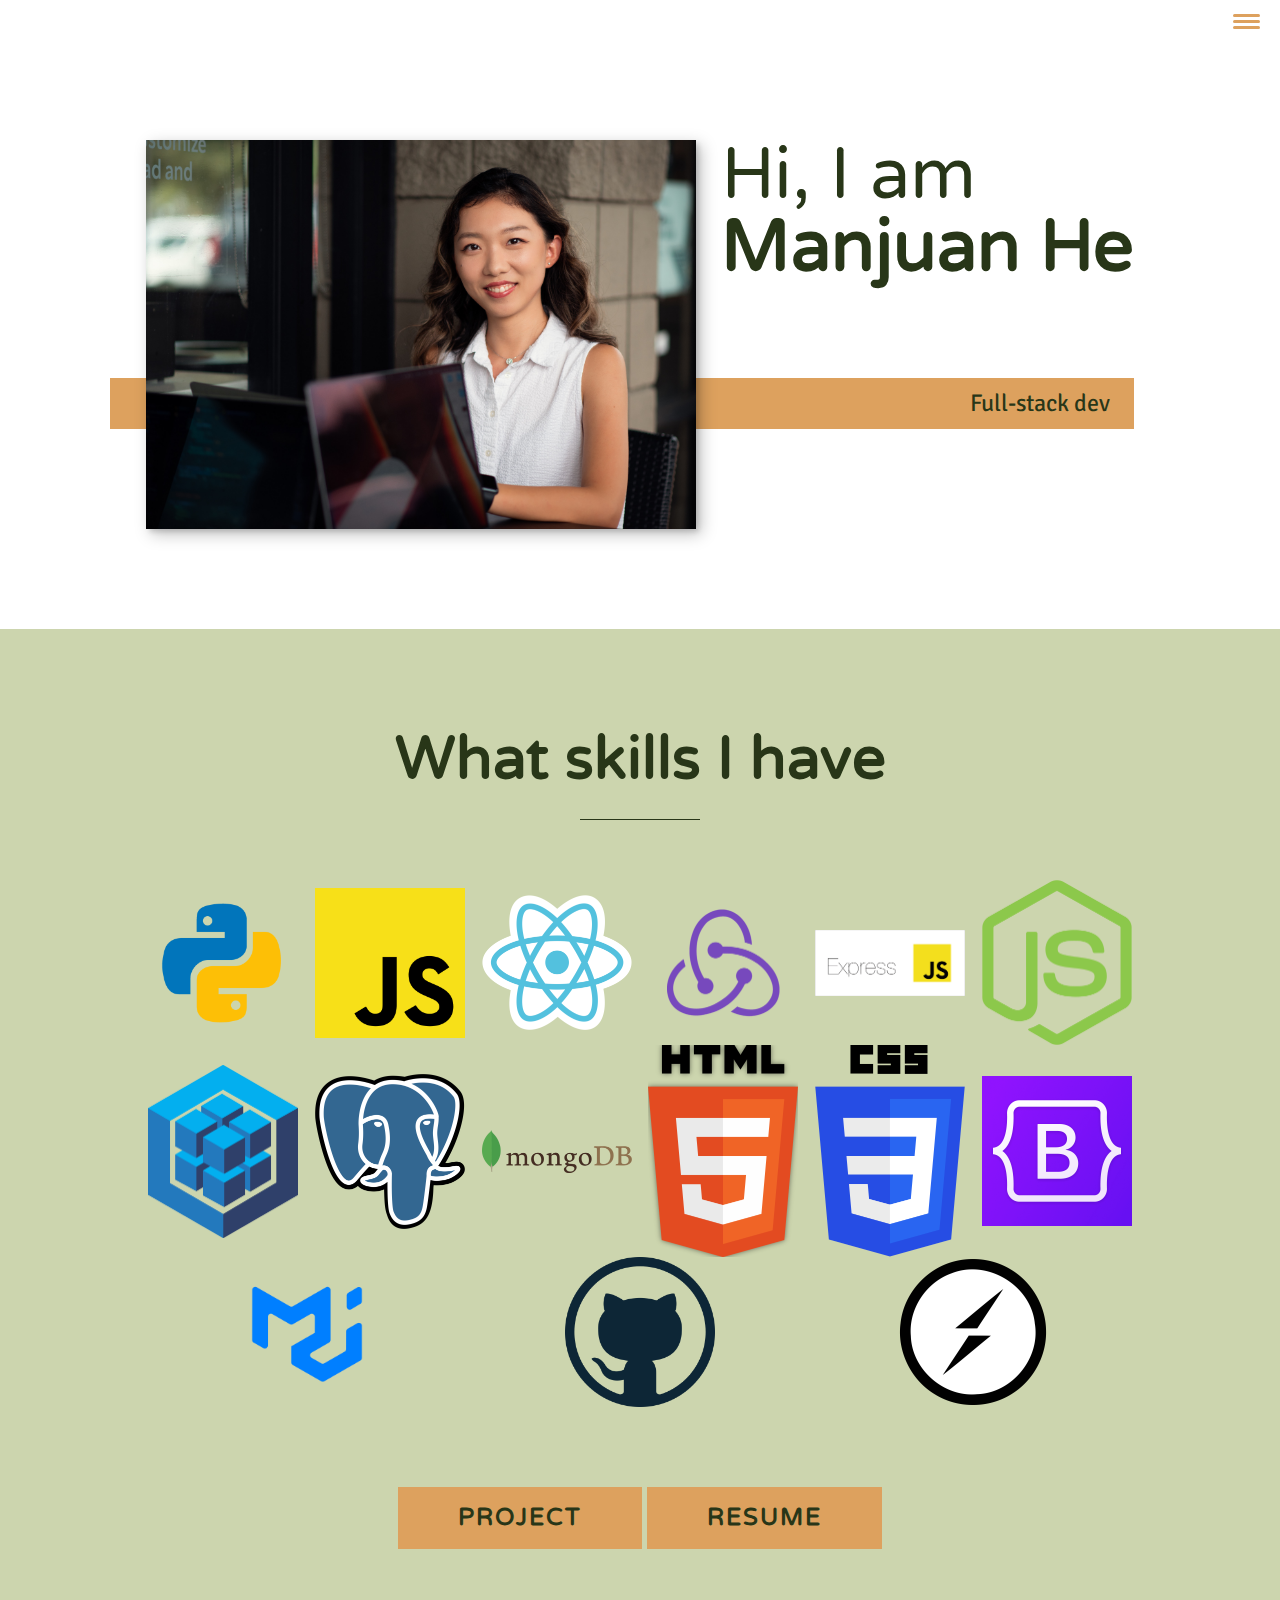
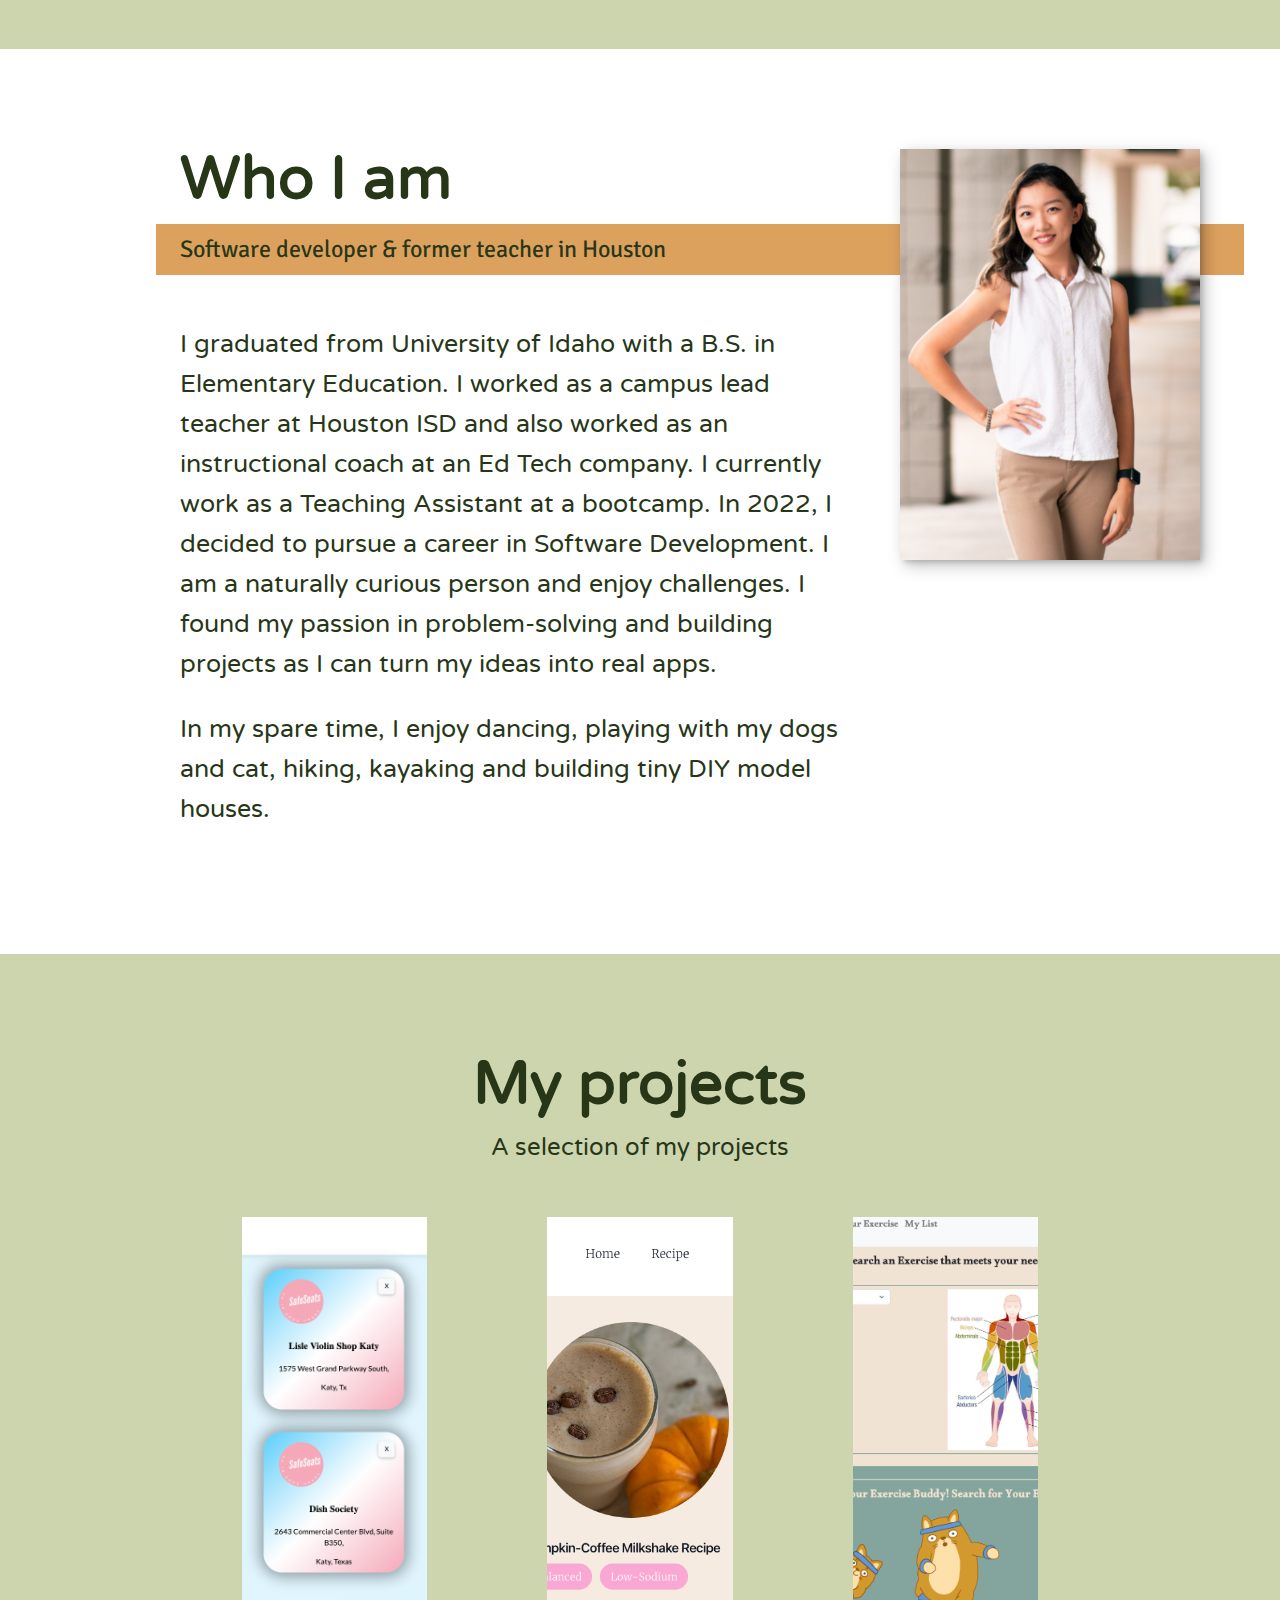
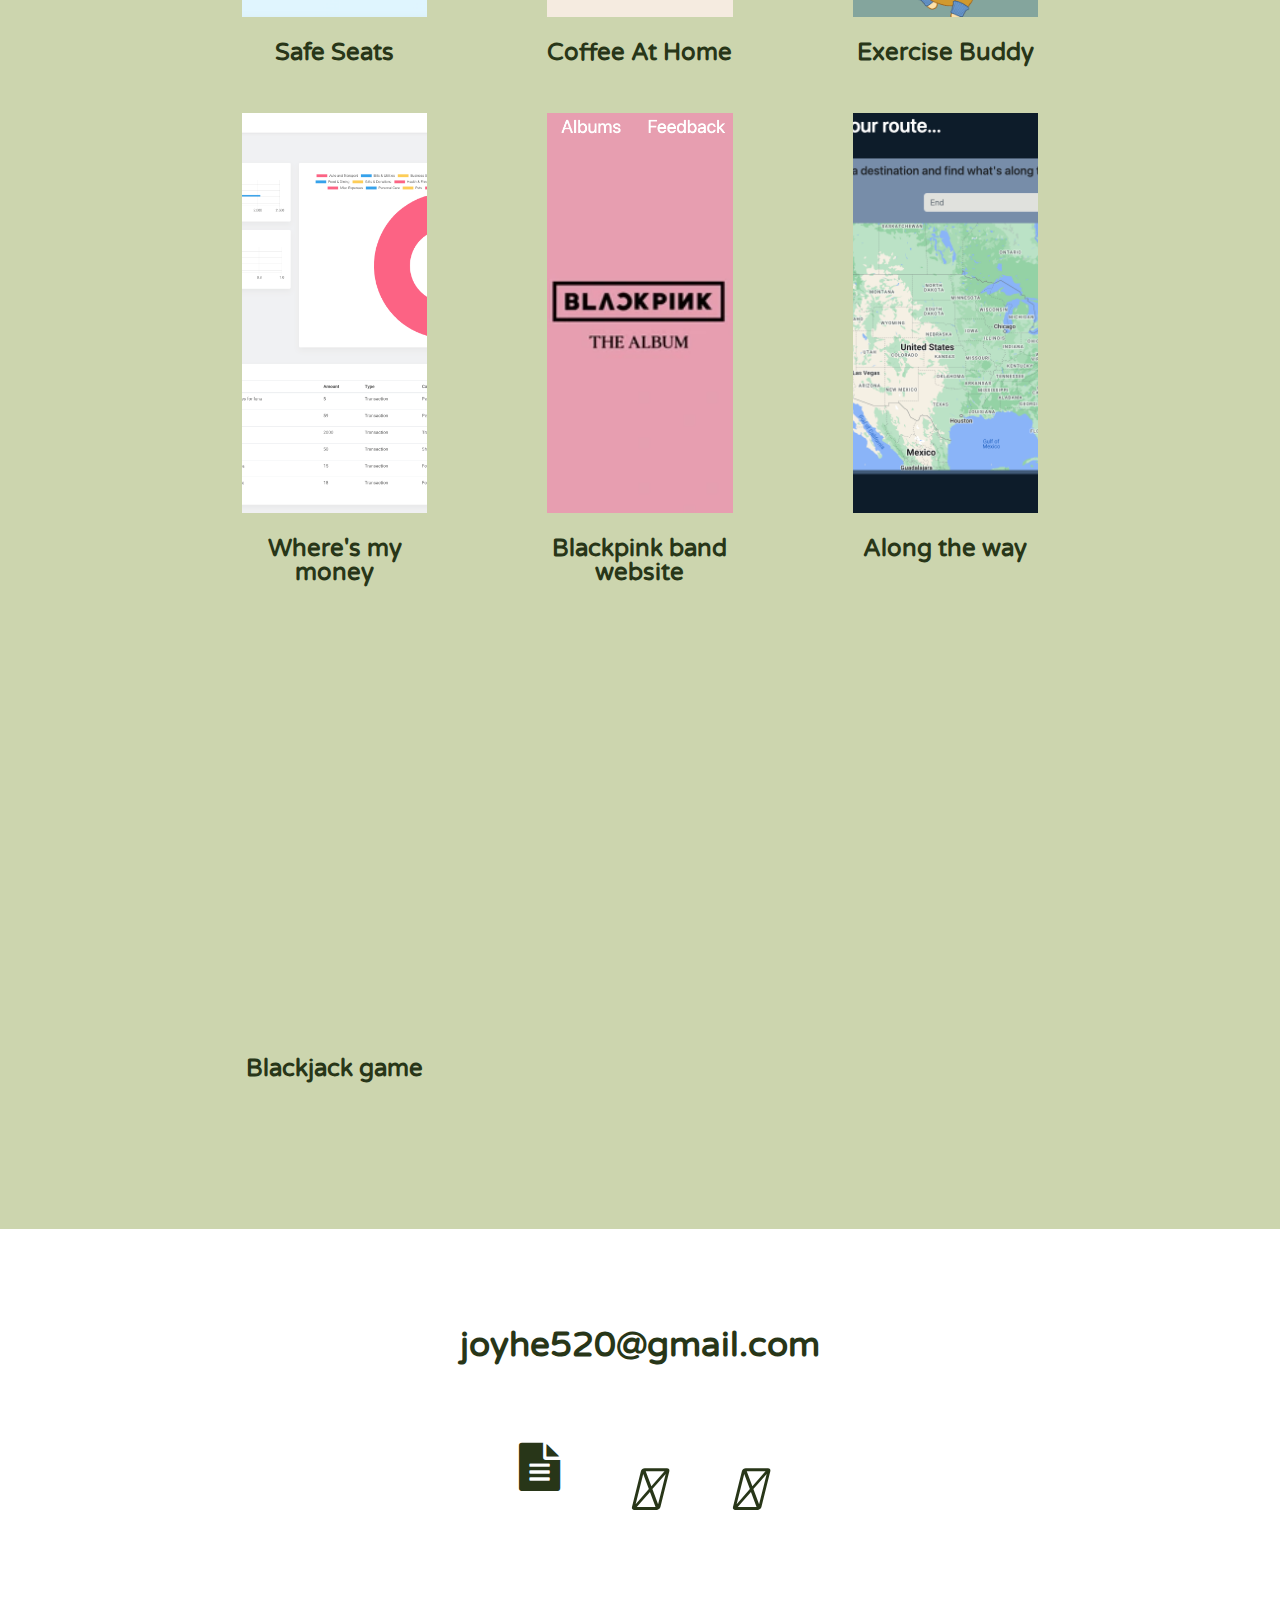
==== commit fb71bd6e: "added a project and updated resume" ====
--- a/index.html
+++ b/index.html
@@ -82,7 +82,7 @@
         </div>
 
         <a href="#projects" class="btn btn-skill">Project</a>
-        <a href="img/manjuan_he_resume.pdf" class="btn btn-skill" target="_blank">Resume</a>
+        <a href="img/manjuan_he_2023resume.pdf" class="btn btn-skill" target="_blank">Resume</a>
     </section>
 
 
@@ -113,6 +113,12 @@
             <a href="portfolio-item06.html" class="portfolio__item">
                 <img src="img/capstone_favoritePage.png" alt="" class="portfolio__img">
                 <h3 class="portfolio-title">Safe Seats</h3>
+            </a>
+
+            <!-- Portfolio item 07 -->
+            <a href="portfolio-item07.html" class="portfolio__item">
+                <img src="img/coffeeAtHome_app.png" alt="" class="portfolio__img">
+                <h3 class="portfolio-title">Coffee At Home</h3>
             </a>
 
             <!-- Portfolio item 05 -->
@@ -152,7 +158,7 @@
         <a href="mailto:joyhe520@gmail.com" class="footer__link">joyhe520@gmail.com</a>
         <ul class="social-list">
             <li class="social-list__item">
-                <a href="img/manjuan_he_resume.pdf" class="social-list__link" target="_blank">
+                <a href="img/manjuan_he_2023resume.pdf" class="social-list__link" target="_blank">
                     <!-- <img src="img/linkedin.png" alt=""> -->
                     <i class="fa fa-file-text" style="font-size:48px"></i> 
                 </a>
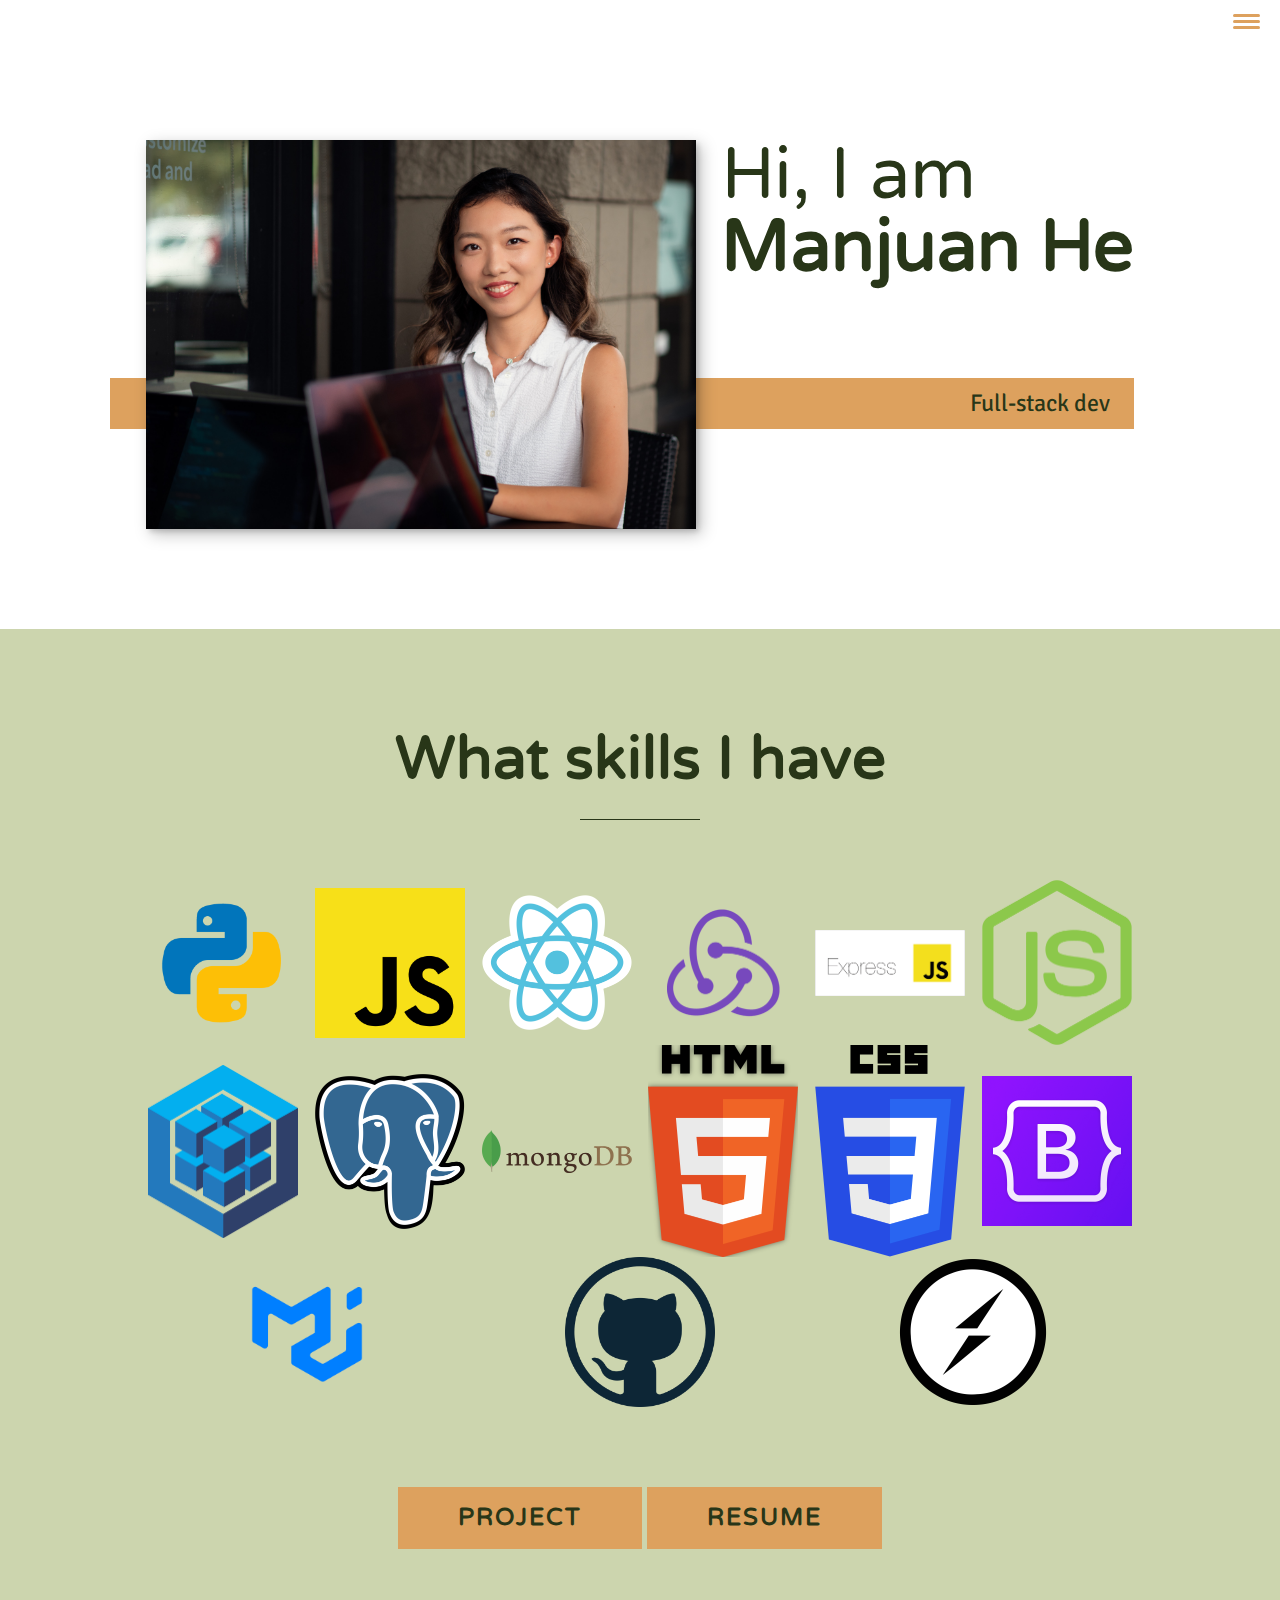
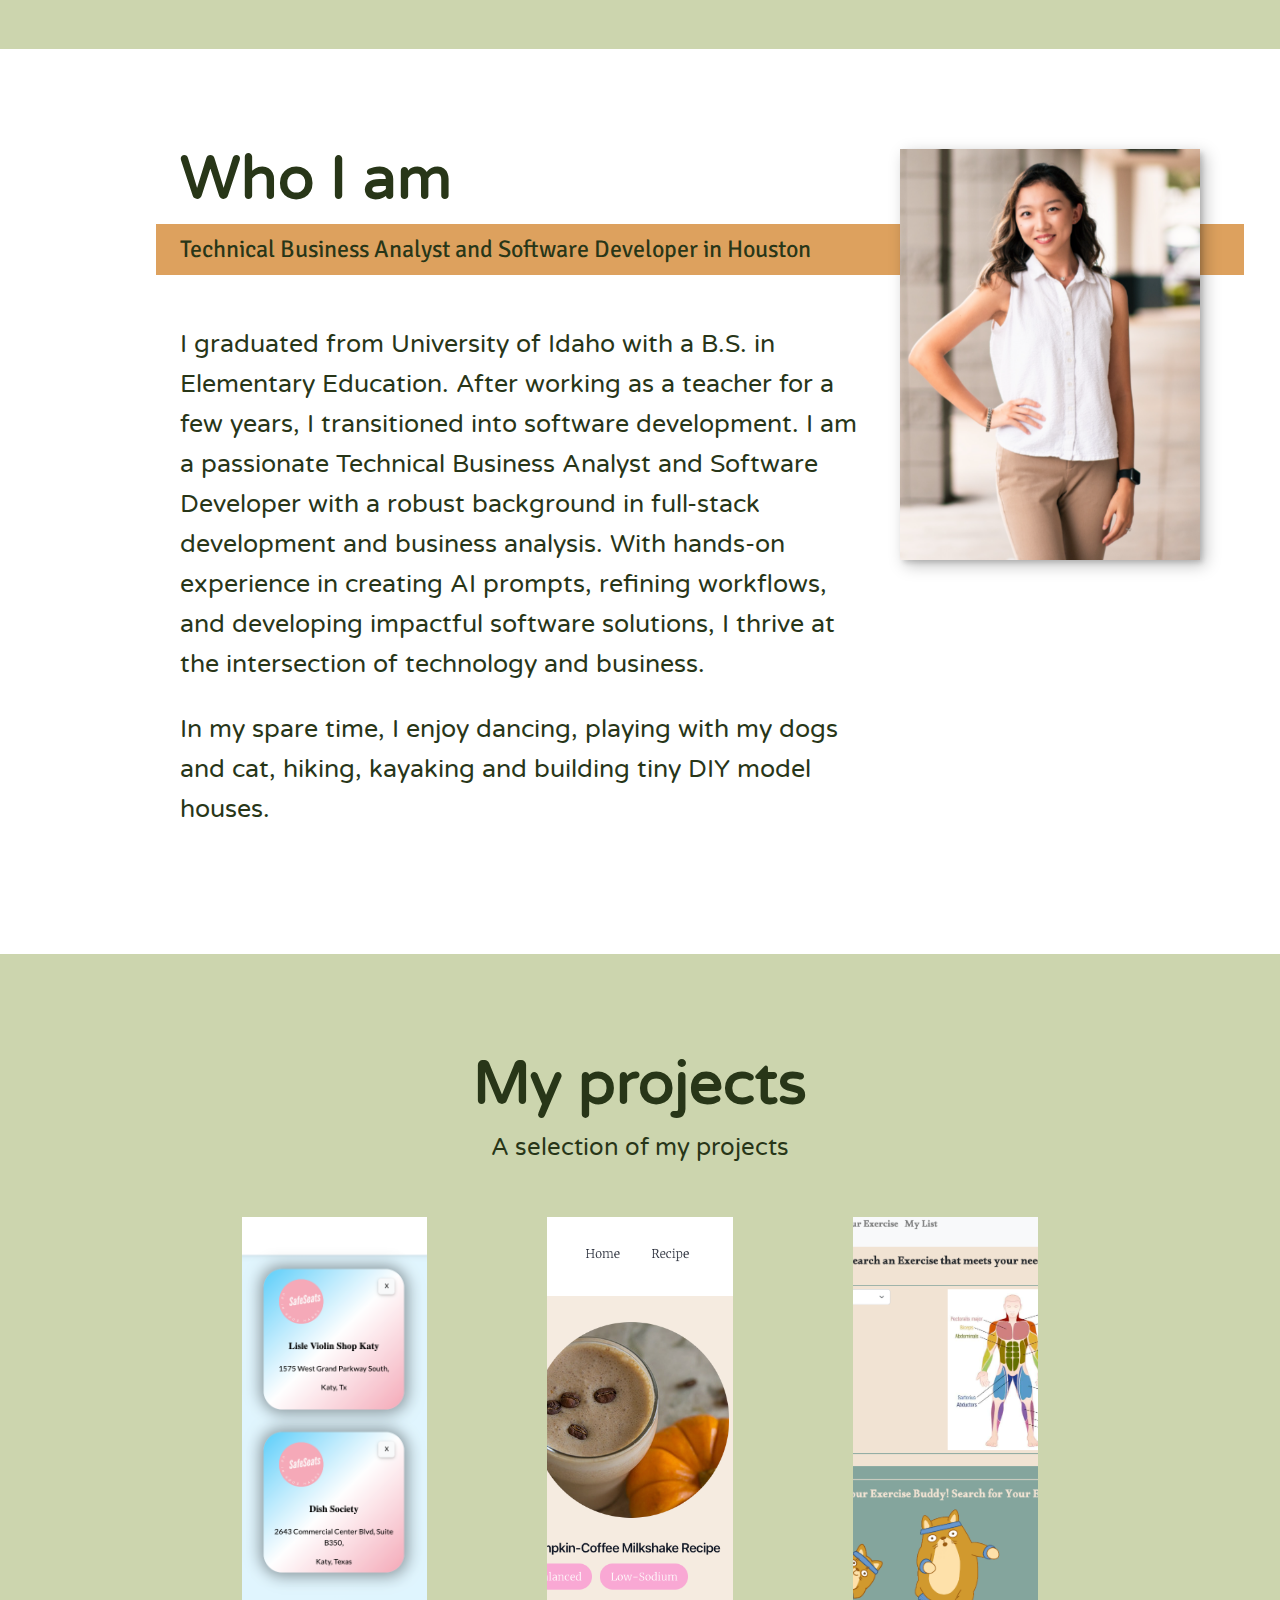
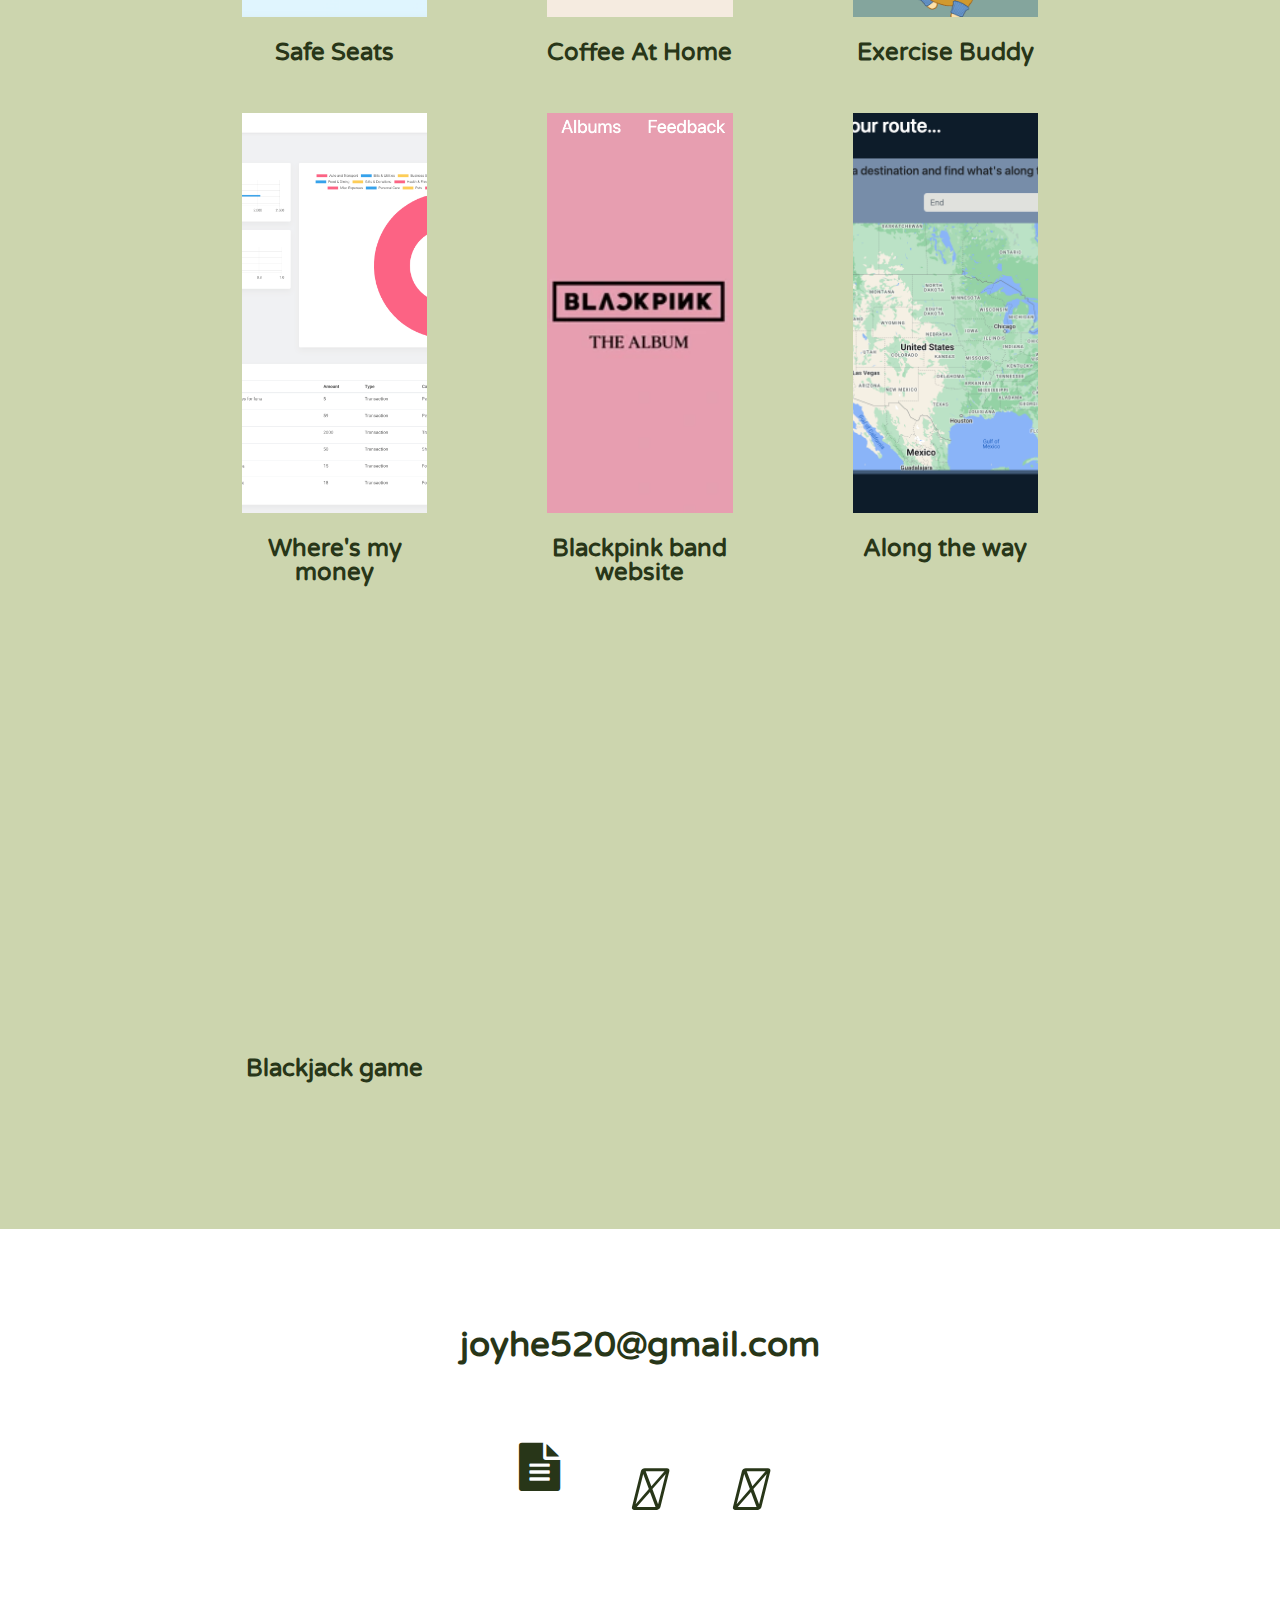
==== commit 86c9bd07: "update about me" ====
--- a/index.html
+++ b/index.html
@@ -82,7 +82,7 @@
         </div>
 
         <a href="#projects" class="btn btn-skill">Project</a>
-        <a href="img/manjuan_he_2023resume.pdf" class="btn btn-skill" target="_blank">Resume</a>
+        <a href="img/manjuan_he_2024_resume.pdf" class="btn btn-skill" target="_blank">Resume</a>
     </section>
 
 
@@ -90,10 +90,10 @@
      <!-- about me -->
      <section class="about-me" id="about">
         <h2 class="section__title section__title--about">Who I am</h2>
-        <p class="section__subtitle section__subtitle--about">Software developer & former teacher in Houston</p>
+        <p class="section__subtitle section__subtitle--about">Technical Business Analyst and Software Developer in Houston</p>
 
         <div class="about-me__body">
-            <p>I graduated from University of Idaho with a B.S. in Elementary Education. I worked as a campus lead teacher at Houston ISD and also worked as an instructional coach at an Ed Tech company. I currently work as a Teaching Assistant at a bootcamp. In 2022, I decided to pursue a career in Software Development. I am a naturally curious person and enjoy challenges. I found my passion in problem-solving and building projects as I can turn my ideas into real apps.</p>
+            <p>I graduated from University of Idaho with a B.S. in Elementary Education. After working as a teacher for a few years, I transitioned into software development. I am a passionate Technical Business Analyst and Software Developer with a robust background in full-stack development and business analysis. With hands-on experience in creating AI prompts, refining workflows, and developing impactful software solutions, I thrive at the intersection of technology and business.</p>
             <p>In my spare time, I enjoy dancing, playing with my dogs and cat, hiking, kayaking and building tiny DIY model houses. </p>
         </div>
 
@@ -158,7 +158,7 @@
         <a href="mailto:joyhe520@gmail.com" class="footer__link">joyhe520@gmail.com</a>
         <ul class="social-list">
             <li class="social-list__item">
-                <a href="img/manjuan_he_2023resume.pdf" class="social-list__link" target="_blank">
+                <a href="img/manjuan_he_2024_resume.pdf" class="social-list__link" target="_blank">
                     <!-- <img src="img/linkedin.png" alt=""> -->
                     <i class="fa fa-file-text" style="font-size:48px"></i> 
                 </a>
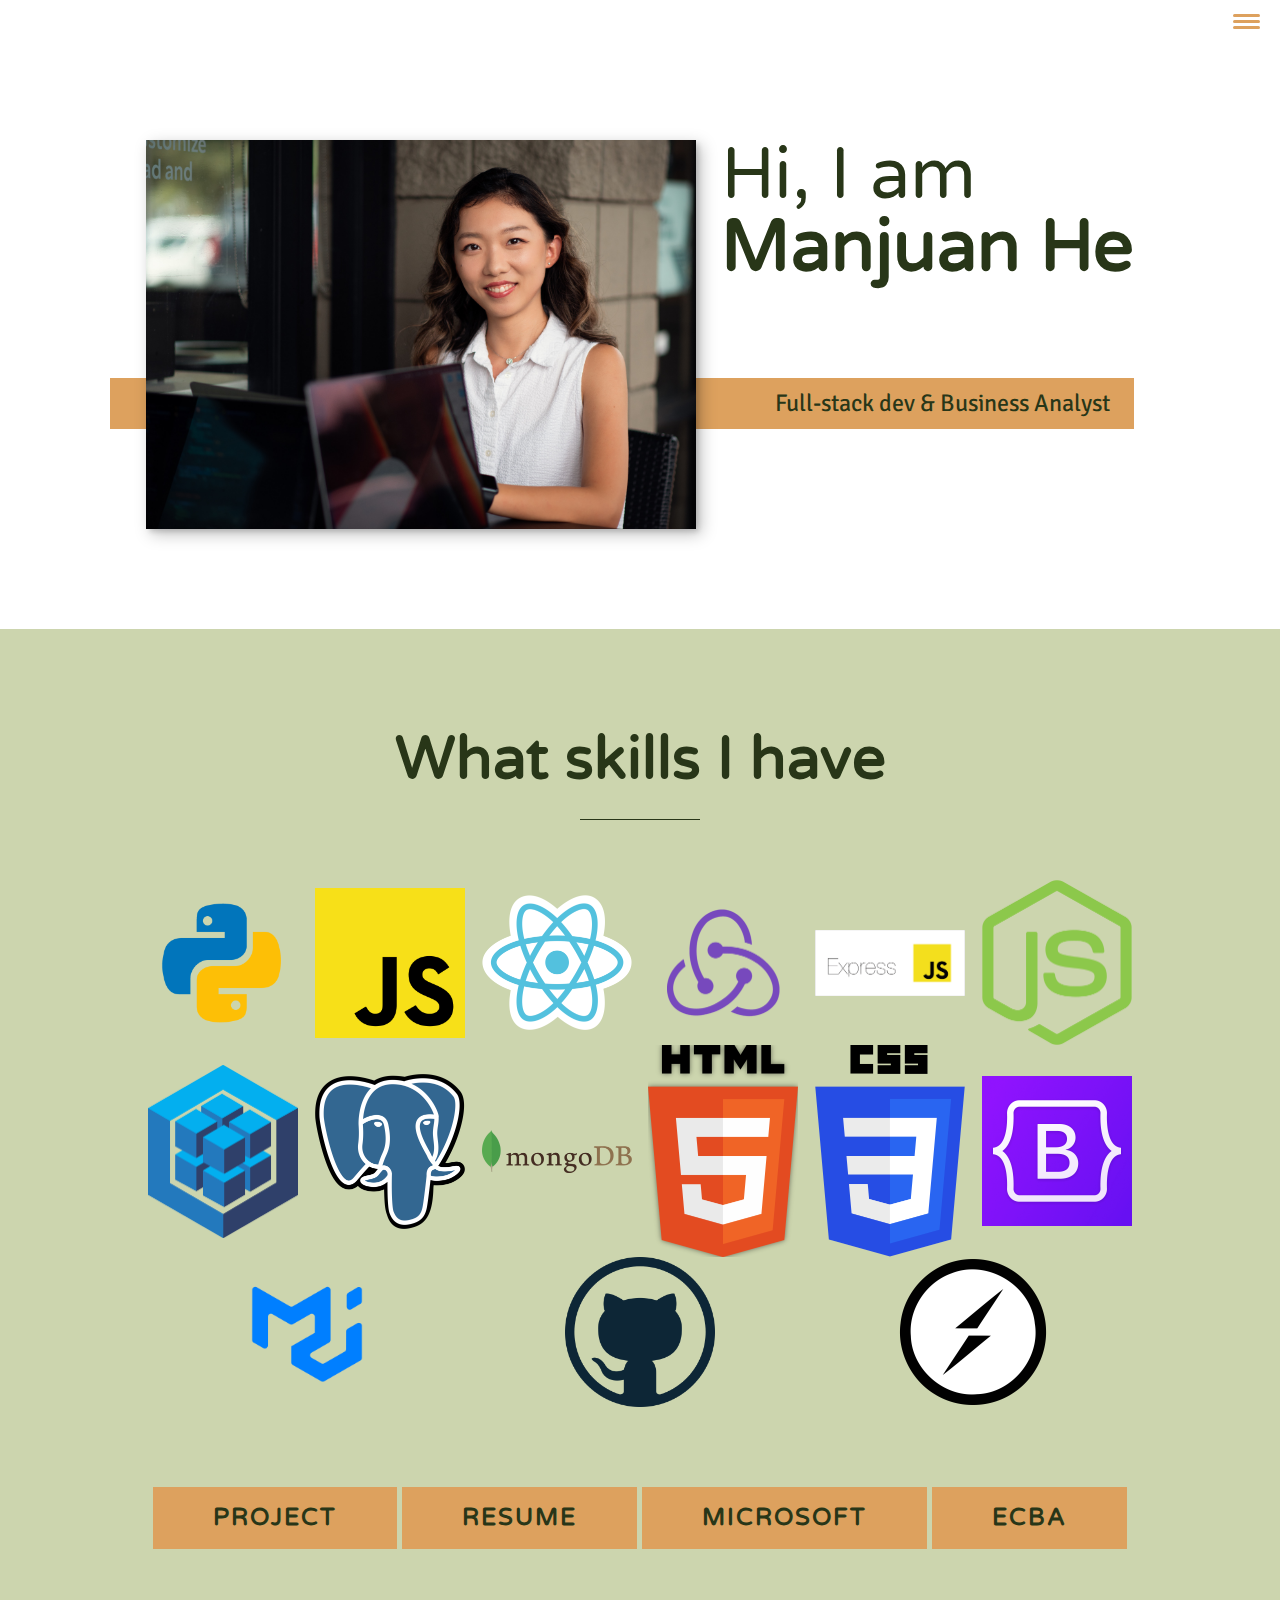
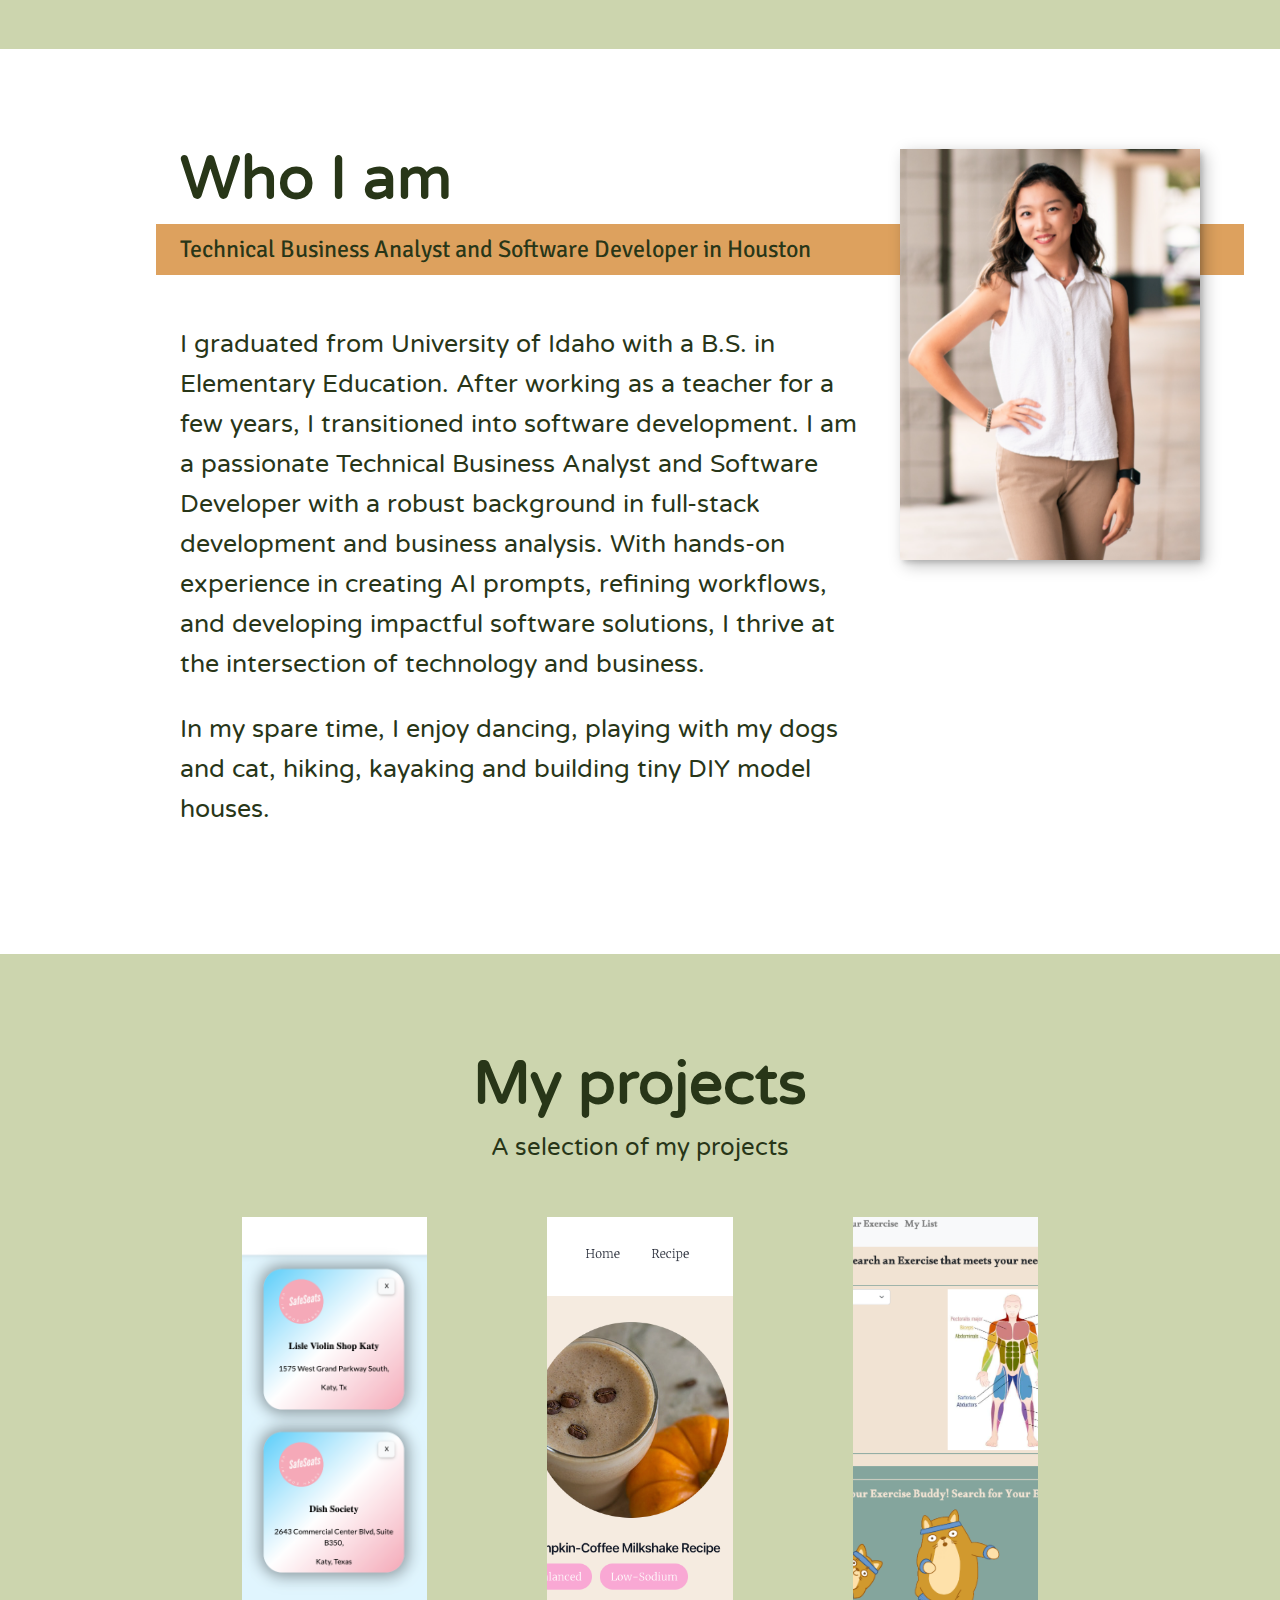
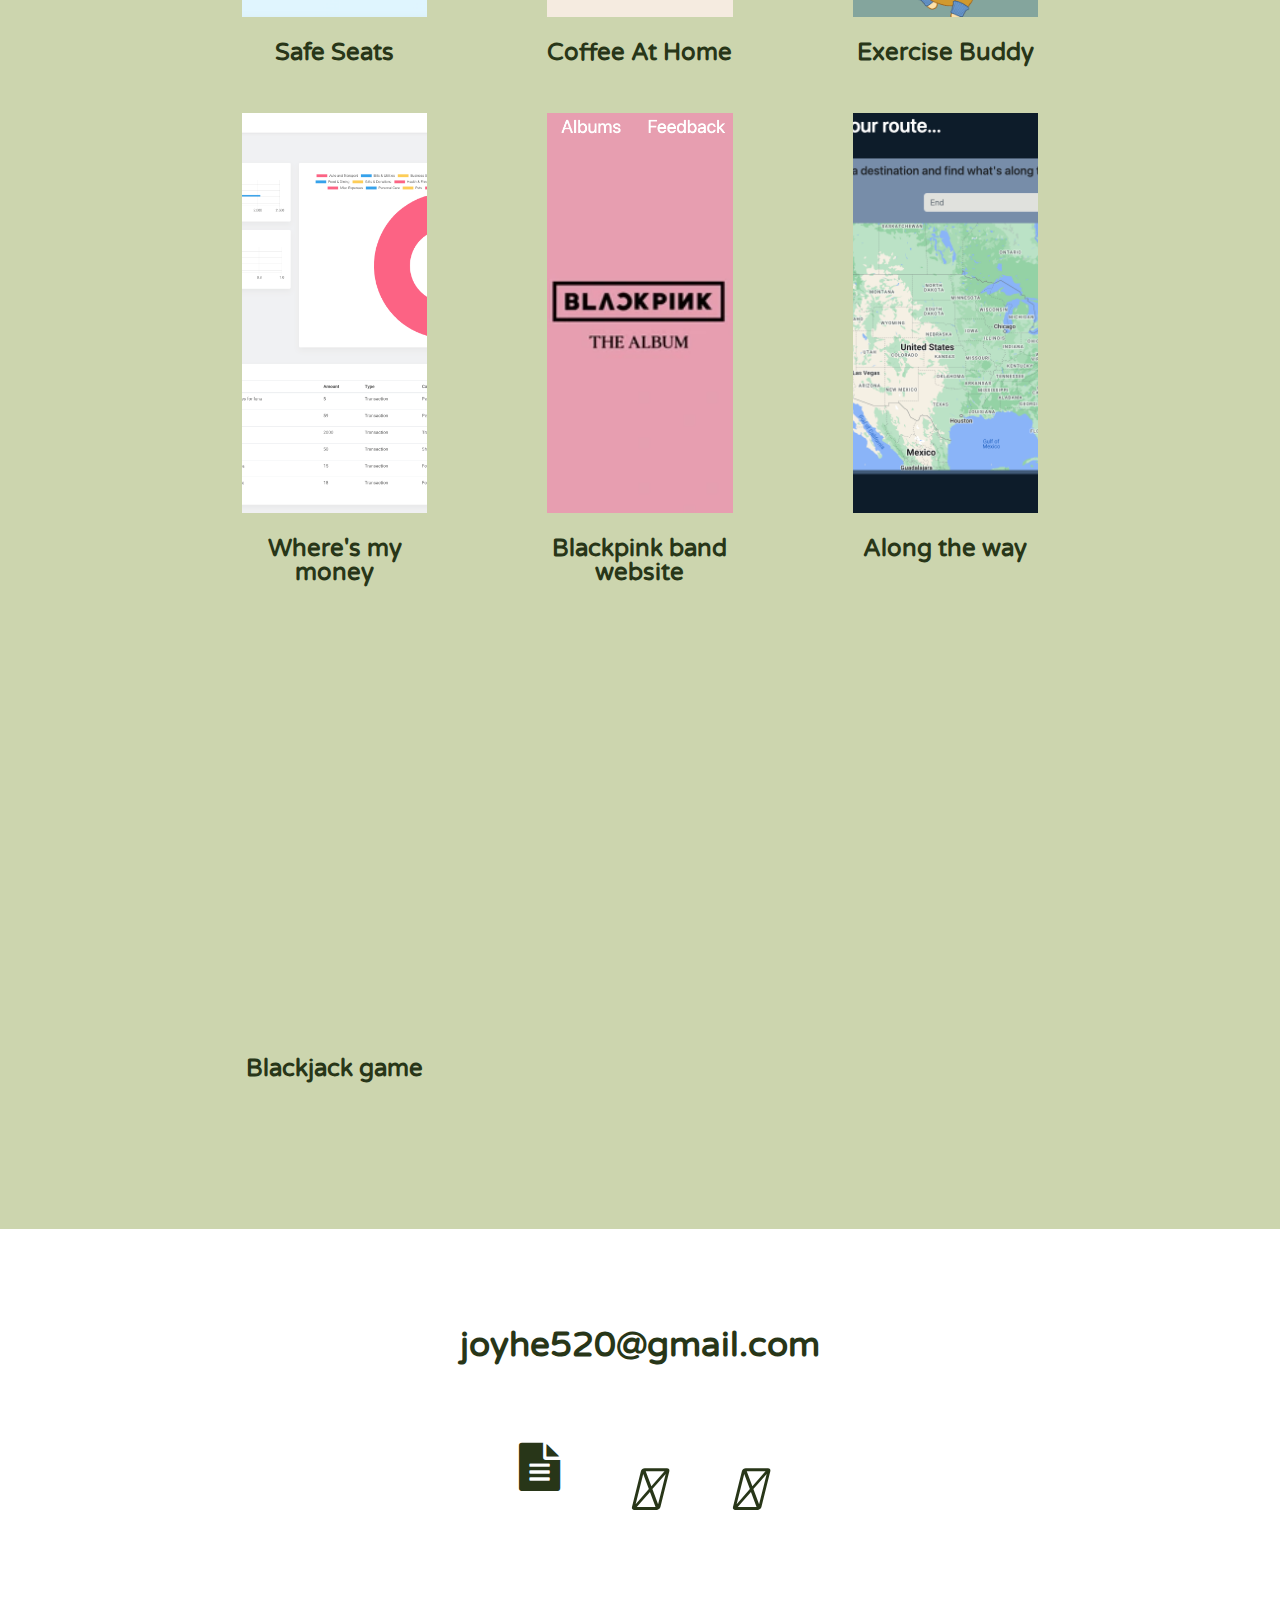
==== commit c88d1103: "added certs" ====
--- a/index.html
+++ b/index.html
@@ -48,7 +48,7 @@
         <h1 class="section__title section__title--intro">
             Hi, I am <strong>Manjuan He</strong>
         </h1>
-        <p class="section__subtitle section__subtitle--intro"> Full-stack dev</p>
+        <p class="section__subtitle section__subtitle--intro"> Full-stack dev & Business Analyst</p>
         <img src="img/mj.JPG" alt="a picture of Manjuan He" class="intro__img">
     </section>
 
@@ -83,6 +83,8 @@
 
         <a href="#projects" class="btn btn-skill">Project</a>
         <a href="img/manjuan_he_2024_resume.pdf" class="btn btn-skill" target="_blank">Resume</a>
+        <a href="https://learn.microsoft.com/en-us/users/manjuanhe-1435/credentials/c696f98f97ec527" class="btn btn-skill" target="_blank">Microsoft</a>
+        <a href="https://badges.iiba.org/def66c0b-c299-42b3-bb96-3006ec6f89c9?record_view=true" class="btn btn-skill" target="_blank">ECBA</a>
     </section>
 
 
